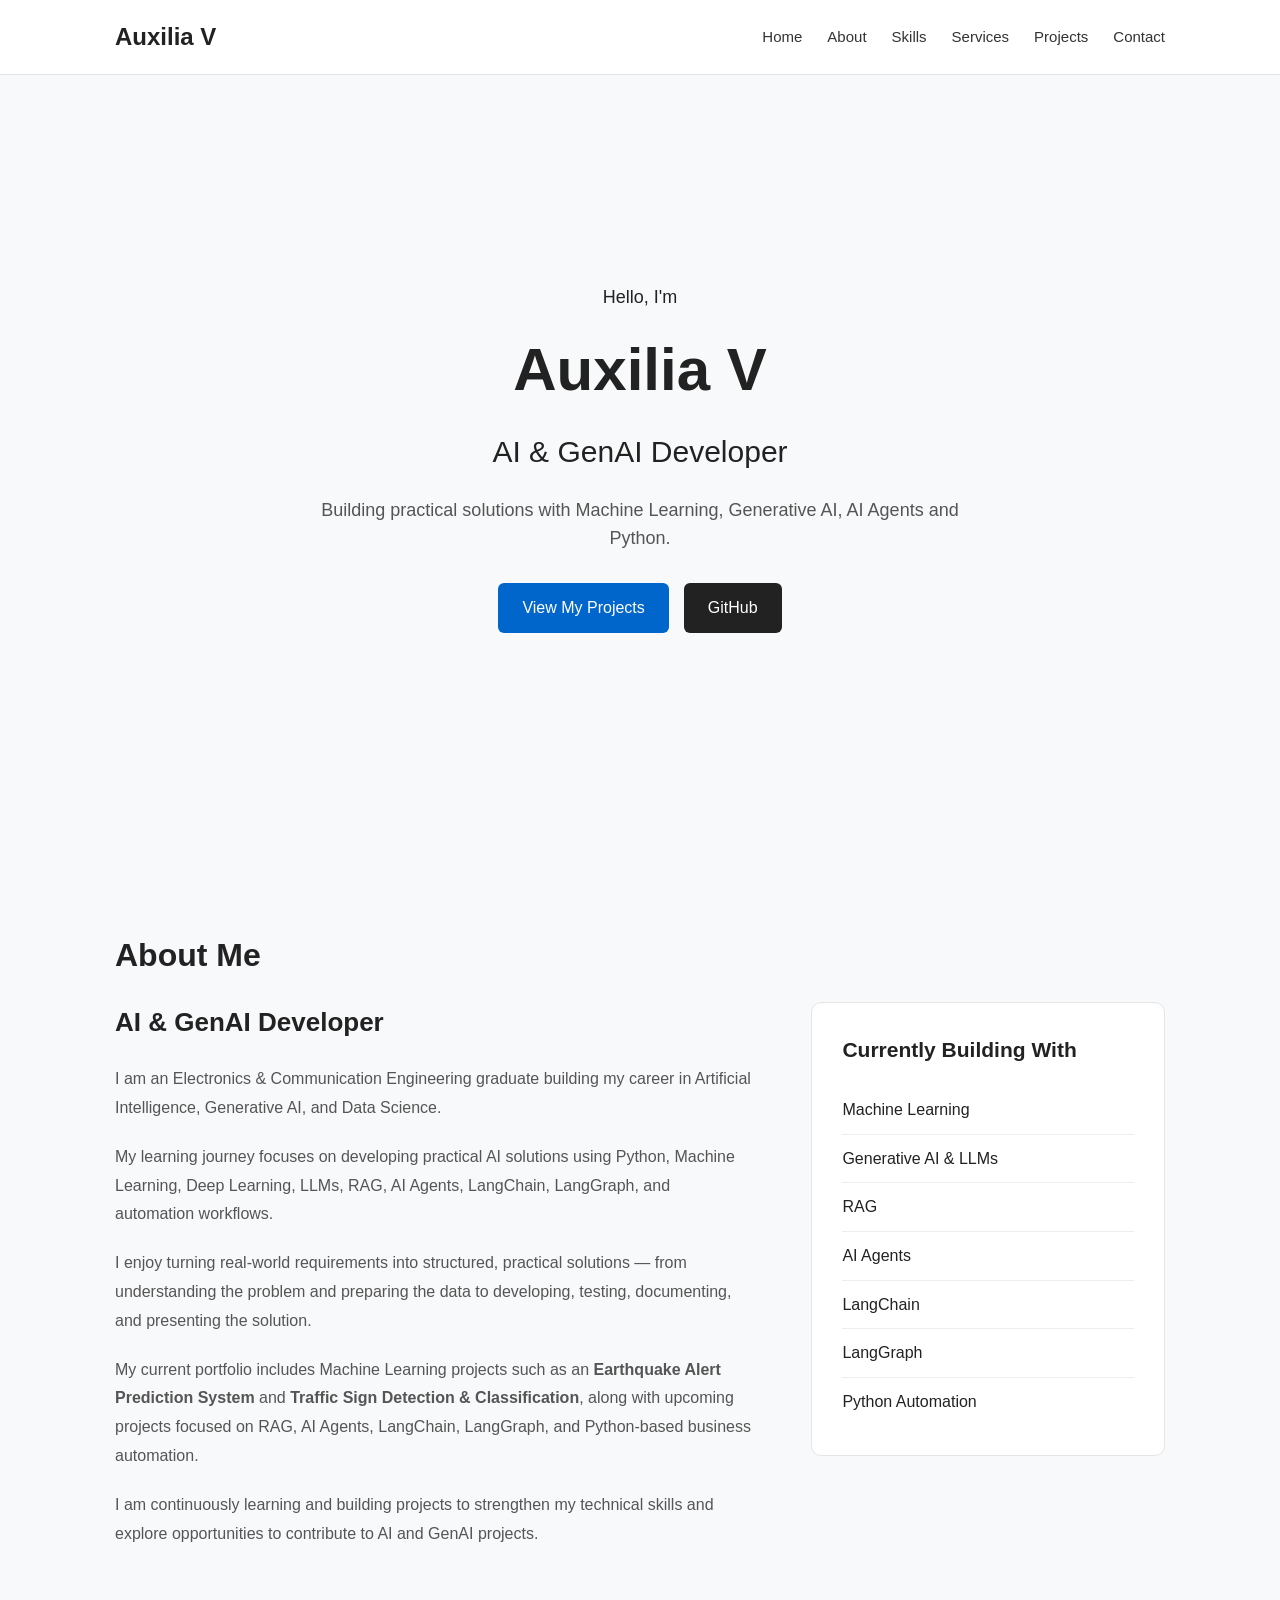
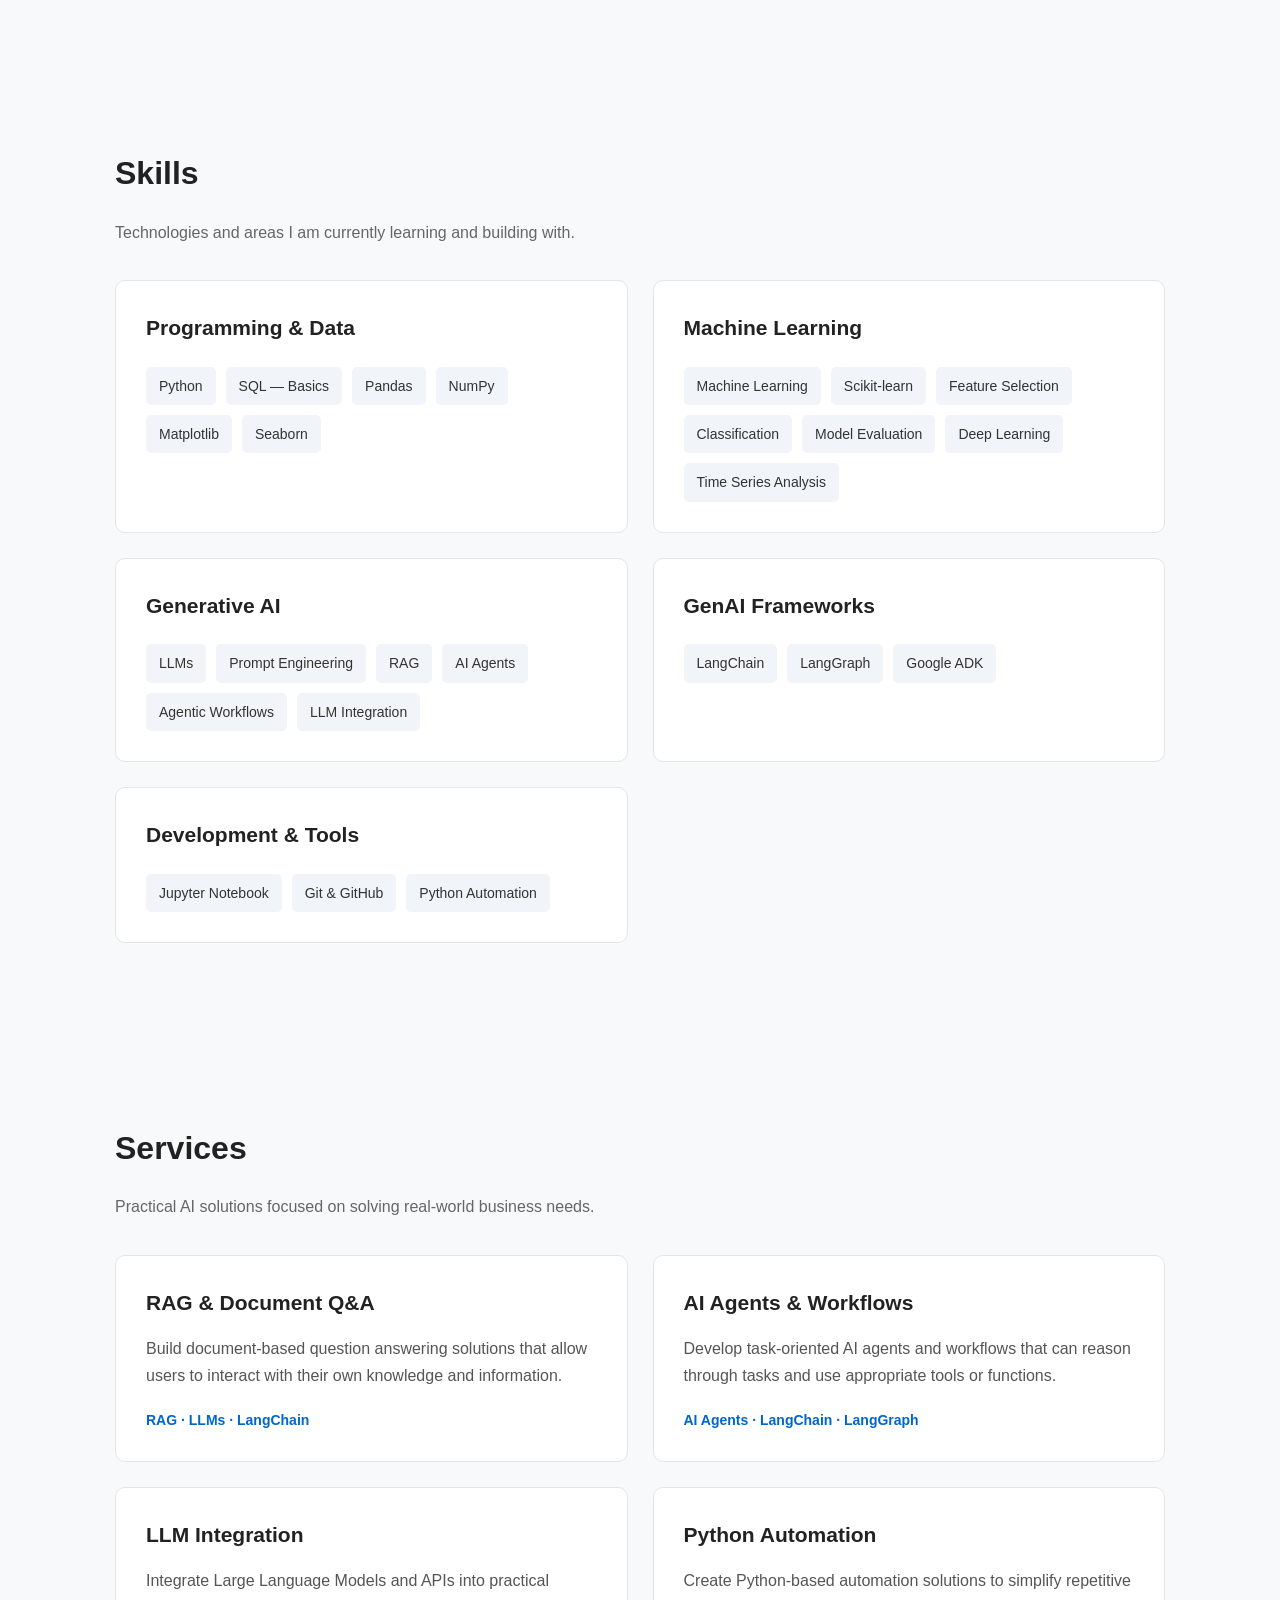
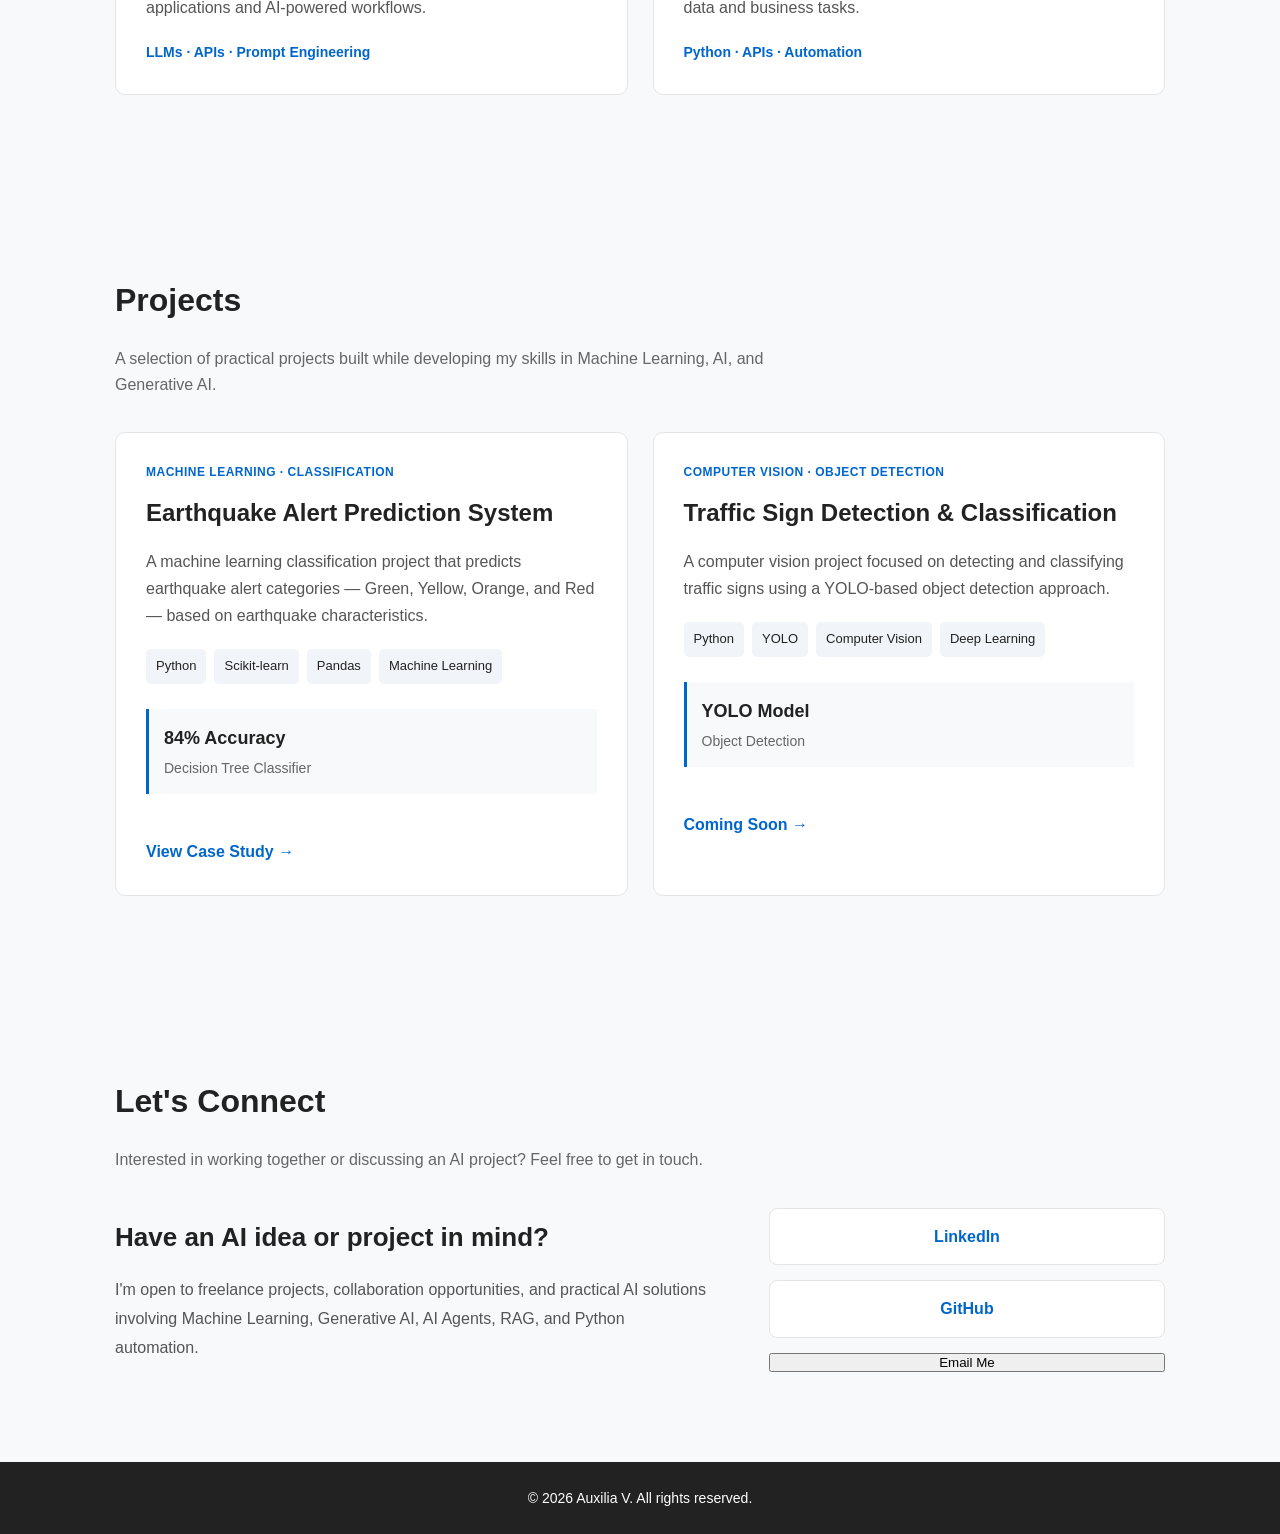
==== index.html @ 01a4c659 "index.html Email pop-up JS" ====
<!DOCTYPE html> 
<html lang="en"> 
  <head> 
    <meta charset="UTF-8"> 
    <meta name="viewport" content="width=device-width, initial-scale=1.0"> 
    
    <title>Auxilia V | AI & GenAI Developer</title> 
    
    <link rel="stylesheet" href="style.css"> 
  </head> 
  
  <body> 
    
    <!-- Navigation --> 
    <header> 
      <nav> 
        <div class="logo">Auxilia V</div> 
        
        <ul> 
          <li><a href="#home">Home</a></li> 
          <li><a href="#about">About</a></li> 
          <li><a href="#skills">Skills</a></li> 
          <li><a href="#services">Services</a></li> 
          <li><a href="#projects">Projects</a></li> 
          <li><a href="#contact">Contact</a></li> 
        </ul> 
      </nav> 
    </header> 
    
    <!-- Home --> 
    <section id="home" class="hero"> 
      
      <div class="hero-content"> 
        
        <p class="intro">Hello, I'm</p> 
        
        <h1>Auxilia V</h1> 
        
        <h2>AI & GenAI Developer</h2> 
        
        <p> 
          Building practical solutions with Machine Learning, Generative AI, AI Agents and Python. 
        </p> 
        
        <div class="hero-buttons"> 
          <a href="#projects" class="btn">View My Projects</a> 
          
          <a href="https://github.com/AuxiliaV" 
            target="_blank" 
            class="btn secondary"> 
            GitHub 
          </a> 
        </div> 
      </div> 
    </section> 
    
    <!-- About --> 
    <section id="about"> 
      
      <h2>About Me</h2> 
      
      <div class="about-content"> 
        
        <div class="about-text"> 
          
          <h3>AI & GenAI Developer</h3> 
          
          <p> 
            I am an Electronics & Communication Engineering graduate building my career in Artificial Intelligence, Generative AI, and Data Science. 
          </p> 
          
          <p> 
            My learning journey focuses on developing practical AI solutions using Python, Machine Learning, Deep Learning, LLMs, RAG, AI Agents, LangChain, LangGraph, and automation workflows. 
          </p> 
          
          <p> 
            I enjoy turning real-world requirements into structured, practical solutions — from understanding the problem and preparing the data to developing, testing, documenting, and presenting the solution. 
          </p> 
          
          <p> 
            My current portfolio includes Machine Learning projects such as an <strong>Earthquake Alert Prediction System</strong> and <strong>Traffic Sign Detection & Classification</strong>, 
            along with upcoming projects focused on RAG, AI Agents, LangChain, LangGraph, and Python-based business automation. 
          </p> 
          
          <p> 
            I am continuously learning and building projects to strengthen my technical skills and explore opportunities to contribute to AI and GenAI projects. 
          </p> 
        
        </div> 
        
        <div class="about-focus"> 
          
          <h3>Currently Building With</h3> 
          
          <ul> 
            <li>Machine Learning</li> 
            <li>Generative AI & LLMs</li> 
            <li>RAG</li> 
            <li>AI Agents</li> 
            <li>LangChain</li> 
            <li>LangGraph</li> 
            <li>Python Automation</li> 
          </ul> 
        
        </div> 
      
      </div>
      
    </section> 
    
    <!-- Skills --> 
    <section id="skills"> 
      
      <h2>Skills</h2> 
      
      <p class="section-intro"> 
        Technologies and areas I am currently learning and building with. 
      </p> 

      <div class="skills-grid"> 
        <!-- Programming & Data --> 
        <div class="skill-card"> 
          <h3>Programming & Data</h3> 
          
          <div class="skill-list"> 
            <span>Python</span> 
            <span>SQL — Basics</span> 
            <span>Pandas</span> 
            <span>NumPy</span> 
            <span>Matplotlib</span> 
            <span>Seaborn</span> 
          </div> 
        </div>

        <!-- Machine Learning --> 
        <div class="skill-card"> 
          <h3>Machine Learning</h3> 
          
          <div class="skill-list"> 
            <span>Machine Learning</span> 
            <span>Scikit-learn</span> 
            <span>Feature Selection</span> 
            <span>Classification</span> 
            <span>Model Evaluation</span> 
            <span>Deep Learning</span> 
            <span>Time Series Analysis</span> 
          </div> 
        </div>

        <!-- Generative AI --> 
        <div class="skill-card"> 
          <h3>Generative AI</h3> 
          
          <div class="skill-list"> 
            <span>LLMs</span> 
            <span>Prompt Engineering</span> 
            <span>RAG</span> <span>AI Agents</span> 
            <span>Agentic Workflows</span> 
            <span>LLM Integration</span> 
          </div> 
        </div>

        <!-- GenAI Frameworks --> 
        <div class="skill-card"> 
          <h3>GenAI Frameworks</h3> 
          
          <div class="skill-list"> 
            <span>LangChain</span> 
            <span>LangGraph</span> 
            <span>Google ADK</span> 
          </div> 
        </div>

        <!-- Development & Tools --> 
        <div class="skill-card"> 
          <h3>Development & Tools</h3> 
          
          <div class="skill-list"> 
            <span>Jupyter Notebook</span> 
            <span>Git & GitHub</span> 
            <span>Python Automation</span> 
          </div> 
        </div> 
      
      </div>
      
    </section> 

    <!-- Services --> 
    <section id="services"> 
      <h2>Services</h2> 
      
      <p class="section-intro"> 
        Practical AI solutions focused on solving real-world business needs. 
      </p> 

      <div class="services-grid"> 
        
        <!-- RAG --> 
        <div class="service-card"> 
          <h3>RAG & Document Q&A</h3> 
          
          <p> 
            Build document-based question answering solutions that allow users to interact with their own knowledge and information. 
          </p>

          <div class="service-tools"> 
            RAG · LLMs · LangChain 
          </div> 
        </div>

        <!-- AI Agents --> 
        <div class="service-card"> 
          <h3>AI Agents & Workflows</h3> 
          
          <p> 
            Develop task-oriented AI agents and workflows that can reason through tasks and use appropriate tools or functions. 
          </p>

          <div class="service-tools"> 
            AI Agents · LangChain · LangGraph 
          </div> 
        </div>

        <!-- LLM Integration --> 
        <div class="service-card"> 
          <h3>LLM Integration</h3> 
          <p> 
            Integrate Large Language Models and APIs into practical applications and AI-powered workflows. 
          </p>

          <div class="service-tools"> 
            LLMs · APIs · Prompt Engineering 
          </div> 
        </div>

        <!-- Python Automation --> 
        <div class="service-card"> 
          <h3>Python Automation</h3> 
          <p> 
            Create Python-based automation solutions to simplify repetitive data and business tasks. 
          </p>

          <div class="service-tools"> 
            Python · APIs · Automation 
          </div> 
        </div>
      
      </div>
      
    </section> 
    
    <!-- Projects --> 
   <section id="projects">

    <h2>Projects</h2>

    <p class="section-intro">
        A selection of practical projects built while developing my
        skills in Machine Learning, AI, and Generative AI.
    </p>

    <div class="projects-grid">

        <!-- Earthquake Project -->
        <div class="project-card">

            <div class="project-content">

                <p class="project-type">
                    MACHINE LEARNING · CLASSIFICATION
                </p>

                <h3>Earthquake Alert Prediction System</h3>

                <p>
                    A machine learning classification project that predicts
                    earthquake alert categories — Green, Yellow, Orange,
                    and Red — based on earthquake characteristics.
                </p>

                <div class="project-tech">
                    <span>Python</span>
                    <span>Scikit-learn</span>
                    <span>Pandas</span>
                    <span>Machine Learning</span>
                </div>

                <div class="project-result">
                    <strong>84% Accuracy</strong>
                    <span>Decision Tree Classifier</span>
                </div>

                <a
                    href="earthquake-alert.html"
                    class="project-link">
                    View Case Study →
                </a>

            </div>

        </div>


        <!-- Traffic Sign Project -->
        <div class="project-card">

            <div class="project-content">

                <p class="project-type">
                    COMPUTER VISION · OBJECT DETECTION
                </p>

                <h3>Traffic Sign Detection & Classification</h3>

                <p>
                    A computer vision project focused on detecting and
                    classifying traffic signs using a YOLO-based object
                    detection approach.
                </p>

                <div class="project-tech">
                    <span>Python</span>
                    <span>YOLO</span>
                    <span>Computer Vision</span>
                    <span>Deep Learning</span>
                </div>

                <div class="project-result">
                    <strong>YOLO Model</strong>
                    <span>Object Detection</span>
                </div>

                <a
                    href="#"
                    class="project-link">
                    Coming Soon →
                </a>

            </div>

        </div>

    </div>

</section> 
    
    <!-- Contact --> 
    <section id="contact"> 
      <h2>Let's Connect</h2> 
      
      <p class="section-intro"> 
        Interested in working together or discussing an AI project? Feel free to get in touch. 
      </p>

      <div class="contact-content"> 
        
        <div class="contact-text">
          
          <h3>Have an AI idea or project in mind?</h3> 
          
          <p> 
            I'm open to freelance projects, collaboration opportunities, and practical AI solutions involving Machine Learning, Generative AI, AI Agents, RAG, and Python automation. 
          </p>
        
        </div> 
        
        <div class="contact-links"> 
          
          <a href="https://linkedin.com/in/auxilia-v-au2008au" target="_blank"> 
            LinkedIn 
          </a> 
          
          <a href="https://github.com/AuxiliaV" target="_blank"> 
            GitHub 
          </a> 
          
          <button type="button" class="contact-button" onclick="copyEmail()">
            Email Me
          </button> 

          <div id="email-popup" class="email-popup">
            <button class="popup-close" onclick="closeEmailPopup()">×</button>
            
            <strong>Email copied!</strong>
            <p>Email address has been copied to the clipboard.</p>
            <span id="copied-email"></span>
          </div>
        
        </div> 
      
      </div>
      
    </section> 
    
    <!-- Footer --> 
    <footer> 
      <p>© 2026 Auxilia V. All rights reserved.</p> 
    </footer> 

    <script>
    function copyEmail() {
        const email = "auxilia.2094@gmail.com";

        navigator.clipboard.writeText(email).then(() => {
            document.getElementById("copied-email").textContent = email;
            document.getElementById("email-popup").style.display = "block";

            setTimeout(() => {
                closeEmailPopup();
            }, 180000);
        }).catch(() => {
            alert("Please copy my email manually: " + email);
        });
    }

    function closeEmailPopup() {
        document.getElementById("email-popup").style.display = "none";
    }
</script>
    
  </body> 
</html>
---- style.css ----
/* =========================
General
========================= */
* {
  margin: 0;
  padding: 0;
  box-sizing: border-box;
}

html { 
  scroll-behavior: smooth; 
}

body { 
  font-family: Arial, Helvetica, sans-serif; 
  line-height: 1.6; 
  background: #f8f9fa; 
  color: #222; 
}

/* ========================= 
Navigation 
========================= */

header { 
  position: sticky; 
  top: 0; 
  z-index: 1000; 
  background: #ffffff; 
  border-bottom: 1px solid #e5e5e5; 
}

nav { 
  max-width: 1100px; 
  margin: auto; 
  padding: 18px 25px; 
  
  display: flex; 
  justify-content: space-between; 
  align-items: center; 
}

.logo { 
  font-size: 24px; 
  font-weight: bold; 
}

nav ul { 
  list-style: none; 
  
  display: flex; 
  gap: 25px; 
}

nav ul li a { 
  text-decoration: none; 
  color: #333; 
  font-size: 15px;
}

nav ul li a:hover { 
  color: #0066cc; 
}

/* ========================= 
Hero Section 
========================= */

.hero { 
  min-height: 85vh; 
  
  display: flex; 
  justify-content: center; 
  align-items: center; 
  
  text-align: center; 
  
  padding: 60px 20px; 
}

.hero-content { 
  max-width: 750px; 
}

.intro { 
  font-size: 18px; 
  margin-bottom: 10px; 
}

.hero h1 { 
  font-size: 60px; 
  margin-bottom: 10px; 
}

.hero h2 { 
  font-size: 30px; 
  font-weight: 500; 
  margin-bottom: 20px; 
}

.hero-content > p:not(.intro) { 
  font-size: 18px; 
  color: #555; 
  max-width: 650px; 
  margin: 0 auto 30px; 
}

/* ========================= 
Buttons 
========================= */

.hero-buttons { 
  display: flex; 
  justify-content: center; 
  gap: 15px; 
  flex-wrap: wrap; 
}

.btn { 
  display: inline-block; 
  
  padding: 12px 24px; 
  
  background: #0066cc; 
  color: white; 
  
  text-decoration: none; 
  
  border-radius: 6px; 
  
  transition: 0.3s;
}

.btn:hover { 
  opacity: 0.85;
} 

.btn.secondary { 
  background: #222; 
}

/* ========================= 
Sections
========================= */

section:not(.hero) { 
  max-width: 1100px; 
  margin: auto; 
  
  padding: 90px 25px; 
  
  min-height: 300px; 
} 

section:not(.hero) h2 { 
  font-size: 32px; 
  margin-bottom: 20px; 
}

/* ========================= 
Footer 
========================= */

footer { 
  text-align: center; 
  
  padding: 25px; 
  
  background: #222; 
  color: white; 
  
  font-size: 14px; 
}

/* 
========================= 
About Section 
========================= */ 
.about-content { 
  display: grid; 
  grid-template-columns: minmax(0, 1.8fr) minmax(260px, 1fr); 
  gap: 60px; align-items: start;
} 

.about-text { 
  max-width: 720px; 
} 

.about-text h3 {
  font-size: 26px; 
  margin-bottom: 22px; 
} 

.about-text p { 
  margin-bottom: 20px; 
  color: #555; 
  line-height: 1.8; 
} 

.about-focus { 
  background: #ffffff; 
  padding: 30px; 
  border-radius: 10px; 
  border: 1px solid #e5e5e5; 
} 

.about-focus h3 { 
  font-size: 21px; 
  margin-bottom: 20px; 
} 

.about-focus ul { 
  list-style: none; 
} 

.about-focus li { 
  padding: 11px 0; 
  border-bottom: 1px solid #eeeeee; 
} 

.about-focus li:last-child { 
  border-bottom: none; 
}

/* ========================= 
Skills Section 
========================= */

.section-intro { 
  color: #666; 
  margin-bottom: 35px; 
  max-width: 650px; 
}

.skills-grid { 
  display: grid; 
  grid-template-columns: repeat(2, 1fr); 
  gap: 25px; 
}

.skill-card { 
  background: #ffffff; 
  padding: 30px; 
  border: 1px solid #e5e5e5; 
  border-radius: 10px; 
}

.skill-card h3 { 
  font-size: 21px; 
  margin-bottom: 22px; 
} 

.skill-list { 
  display: flex; 
  flex-wrap: wrap; 
  gap: 10px; 
}

.skill-list span { 
  display: inline-block; 
  padding: 8px 13px; 
  background: #f1f4f8; 
  border-radius: 5px; 
  font-size: 14px; 
  color: #333; 
}

/* ========================= 
Services Section 
========================= */

.services-grid {
  display: grid; 
  grid-template-columns: repeat(2, 1fr); 
  gap: 25px; 
}

.service-card { 
  background: #ffffff; 
  padding: 30px; 
  border: 1px solid #e5e5e5; 
  border-radius: 10px; 
}

.service-card h3 { 
  font-size: 21px; 
  margin-bottom: 15px; 
}

.service-card p { 
  color: #555; 
  line-height: 1.7; 
  margin-bottom: 20px; 
}

.service-tools { 
  font-size: 14px; 
  color: #0066cc; 
  font-weight: 600; 
}

/* ========================= 
Projects
========================= */

.projects-grid {
    display: grid;
    grid-template-columns: repeat(2, 1fr);
    gap: 25px;
}

.project-card {
    background: #fff;
    border: 1px solid #e5e5e5;
    border-radius: 10px;
    overflow: hidden;
  transition: transform 0.3s ease, box-shadow 0.3s ease;
  cursor: default;
}

.project-card:hover {
    transform: translateY(-6px);
    box-shadow: 0 10px 25px rgba(0, 0, 0, 0.08);
   outline: 1px solid #0066cc;
}

.project-content {
    padding: 30px;
}

.project-type {
    font-size: 12px;
    font-weight: 700;
    color: #0066cc;
    letter-spacing: 0.5px;
    margin-bottom: 12px;
}

.project-card h3 {
    font-size: 24px;
    margin-bottom: 15px;
}

.project-card p:not(.project-type) {
    color: #555;
    line-height: 1.7;
    margin-bottom: 20px;
}

.project-tech {
    display: flex;
    flex-wrap: wrap;
    gap: 8px;
    margin-bottom: 25px;
}

.project-tech span {
    background: #f1f4f8;
    padding: 7px 10px;
    border-radius: 5px;
    font-size: 13px;
}

.project-result {
    display: flex;
    flex-direction: column;
    gap: 4px;
    padding: 15px;
    background: #f8f9fa;
    border-left: 3px solid #0066cc;
    margin-bottom: 25px;
}

.project-result strong {
    font-size: 18px;
}

.project-result span {
    color: #666;
    font-size: 14px;
}

.project-link {
    color: #0066cc;
    font-weight: 600;
    text-decoration: none;
  display: inline-block;
  margin-top: 20px;
  transition: transform 0.2s ease;
}

.project-link:hover {
    transform: translateX(4px);
}

/* ========================= 
Contact
========================= */

.contact-content {
    display: grid;
    grid-template-columns: 1.5fr 1fr;
    gap: 60px;
    align-items: center;
}

.contact-text {
    max-width: 650px;
}

.contact-text h3 {
    font-size: 26px;
    margin-bottom: 18px;
}

.contact-text p {
    color: #555;
    line-height: 1.8;
}

.contact-links {
    display: flex;
    flex-direction: column;
    gap: 15px;
}

.contact-links a {
    display: block;
    padding: 15px 20px;
    background: #fff;
    border: 1px solid #e5e5e5;
    border-radius: 8px;
    color: #0066cc;
    font-weight: 600;
    text-decoration: none;
    text-align: center;
}

.contact-links a:hover {
    background: #f1f4f8;
}

/* ========================= 
Mobile 
========================= */

@media (max-width: 768px) { 
  nav { 
    flex-direction: column; 
    gap: 15px; 
  } 
  
  nav ul { 
    gap: 12px; 
    flex-wrap: wrap; 
    justify-content: center; 
  }

.hero h1 { 
  font-size: 42px;
} 
  .hero h2 { 
    font-size: 24px; 
  }

.hero-content > p:not(.intro) { 
  font-size: 16px;
} 
  
  section:not(.hero) { 
    padding: 60px 20px; 
  } 

  .about-content {
        grid-template-columns: 1fr;
        gap: 30px;
    }

  .skills-grid {
        grid-template-columns: 1fr;
    }

   .services-grid {
        grid-template-columns: 1fr;
    }

  .projects-grid {
    grid-template-columns: 1fr;
  }

  .contact-content {
    grid-template-columns: 1fr;
    gap: 30px;
  }
}

/* Email Popup */

.email-popup {
    display: none;
    position: relative;
    margin-top: 15px;
    padding: 20px;
    max-width: 350px;
    background: #ffffff;
    border: 1px solid #e5e5e5;
    border-radius: 10px;
    box-shadow: 0 8px 20px rgba(0, 0, 0, 0.08);
    text-align: left;
}

.email-popup strong {
    display: block;
    color: #0066cc;
    margin-bottom: 8px;
}

.email-popup p {
    margin: 0;
    font-size: 14px;
    color: #555;
    line-height: 1.6;
}

.popup-close {
    position: absolute;
    top: 8px;
    right: 10px;
    border: none;
    background: transparent;
    font-size: 20px;
    color: #555;
    cursor: pointer;
}

.popup-close:hover {
    color: #0066cc;
}
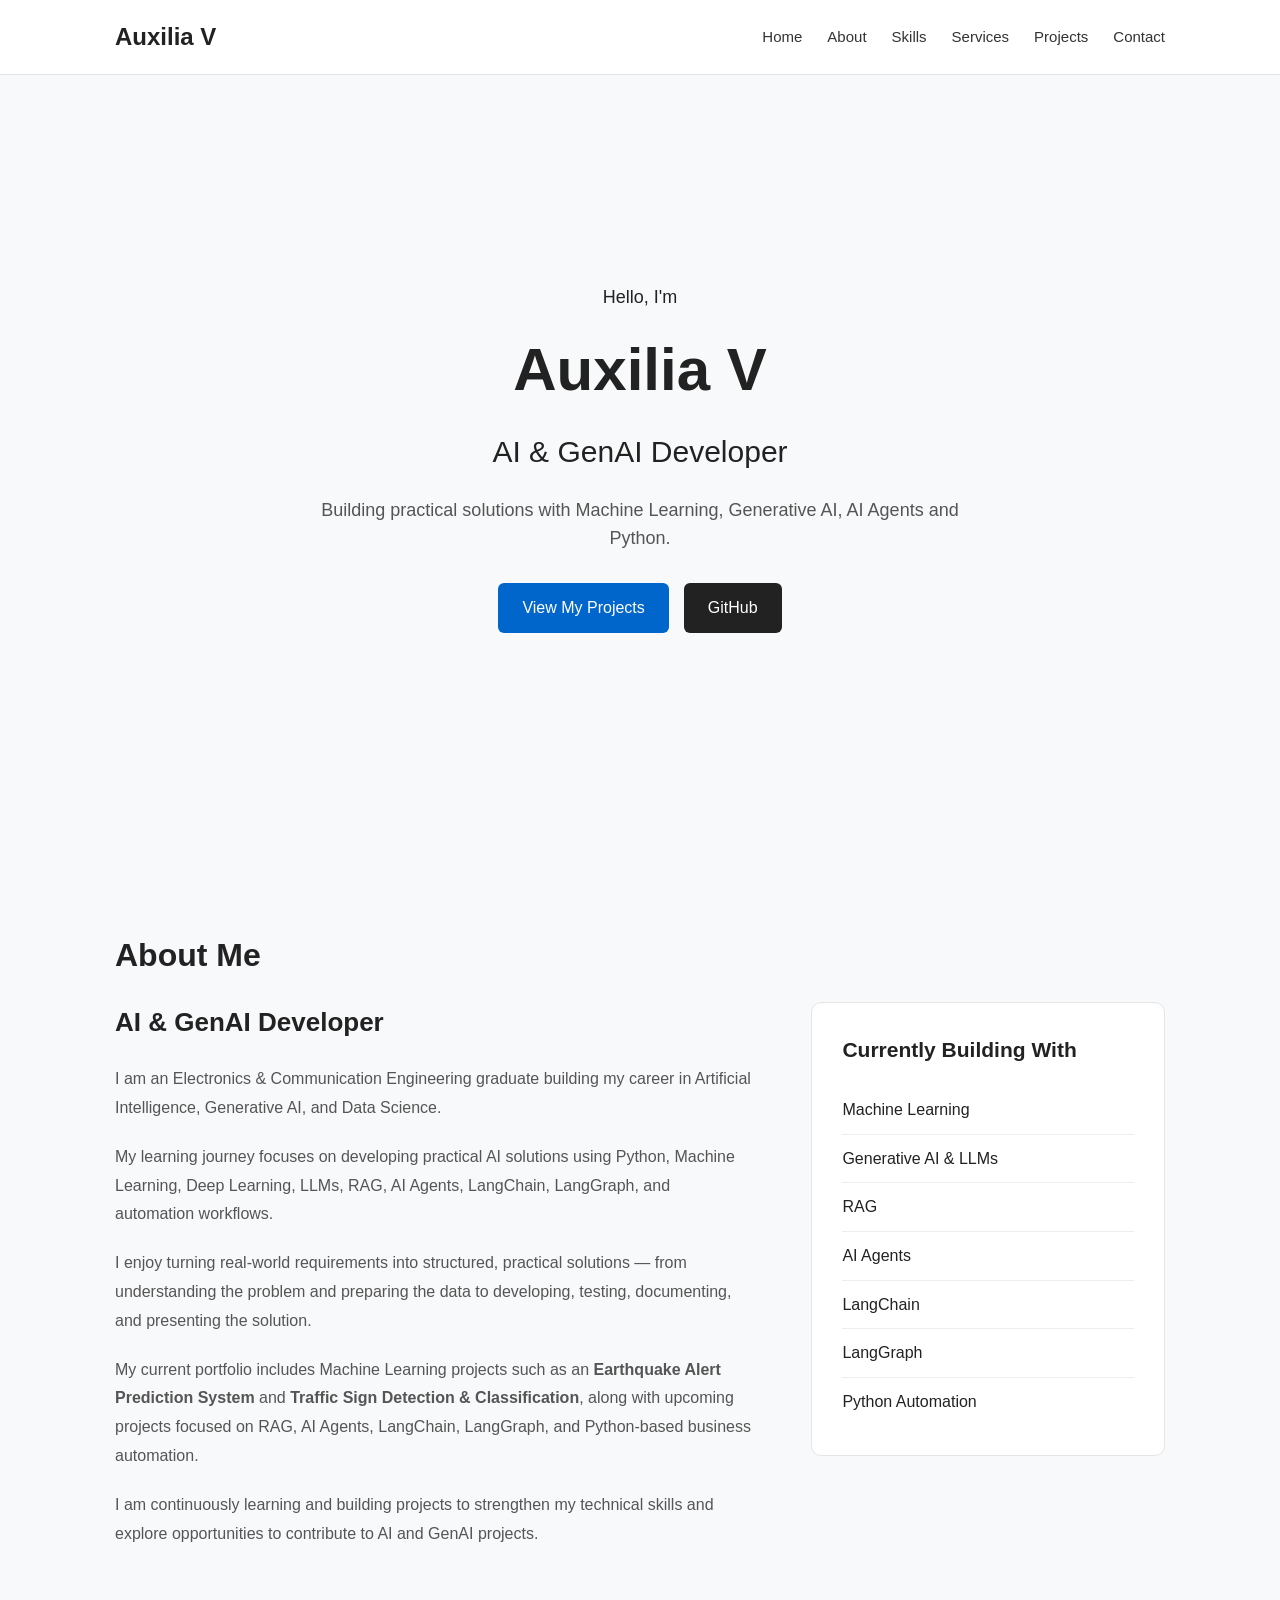
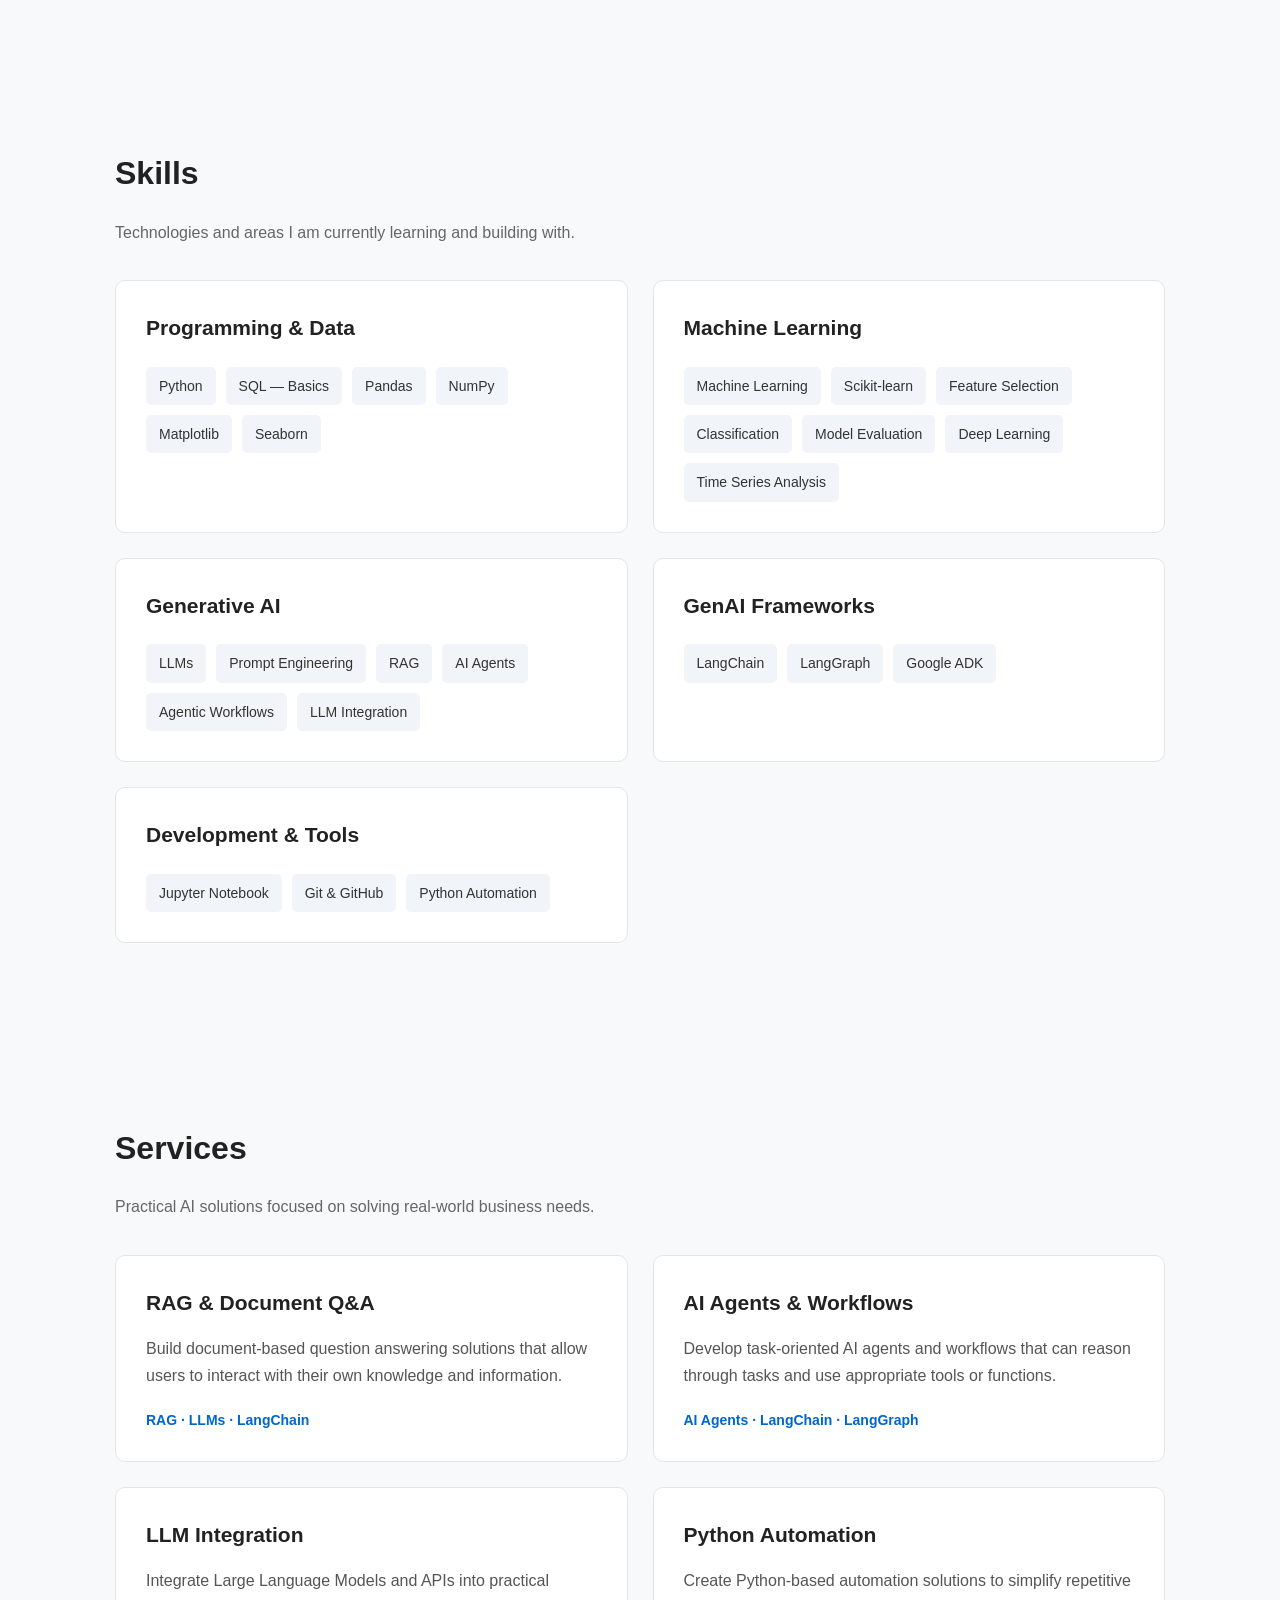
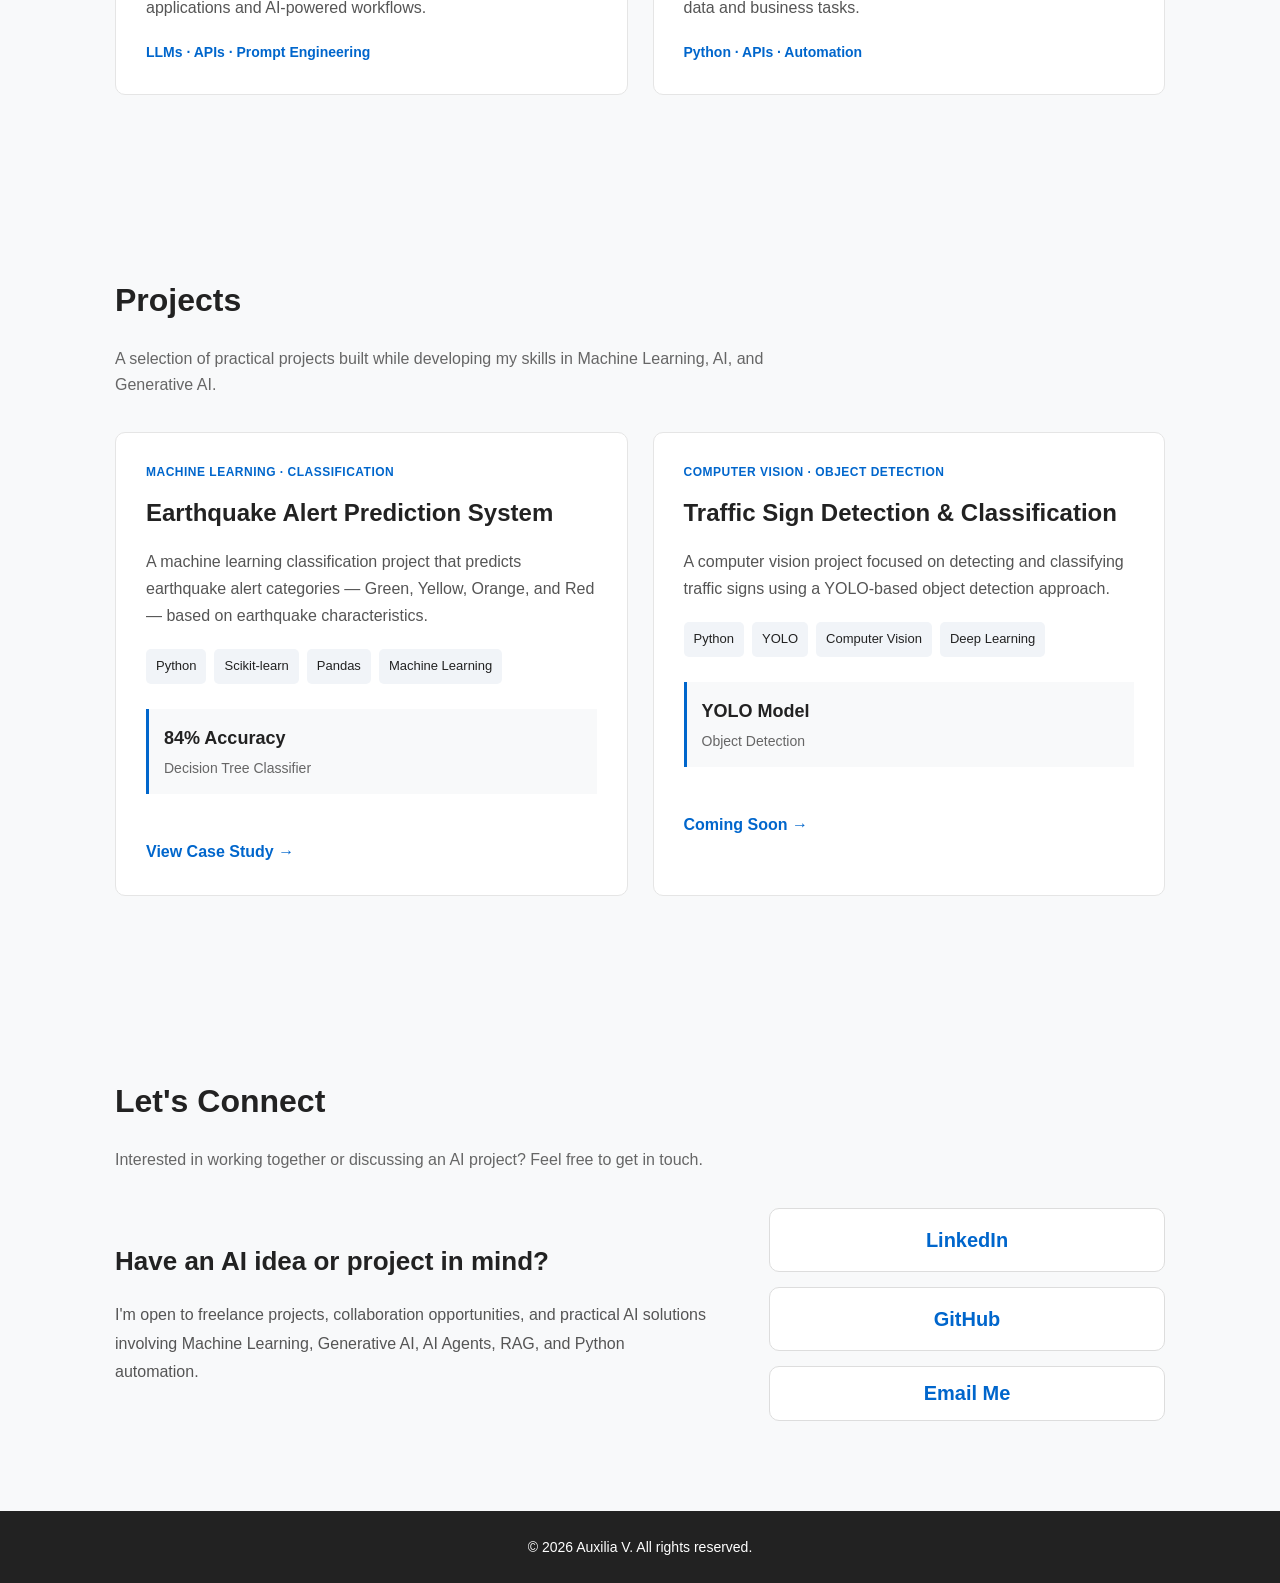
==== commit 63d30361: "index.html Email Pop-Up Update" ====
--- a/index.html
+++ b/index.html
@@ -374,17 +374,17 @@
           <a href="https://github.com/AuxiliaV" target="_blank"> 
             GitHub 
           </a> 
-          
-          <button type="button" class="contact-button" onclick="copyEmail()">
-            Email Me
-          </button> 
-
-          <div id="email-popup" class="email-popup">
-            <button class="popup-close" onclick="closeEmailPopup()">×</button>
-            
-            <strong>Email copied!</strong>
-            <p>Email address has been copied to the clipboard.</p>
-            <span id="copied-email"></span>
+
+          <div class="email-action">
+            <button type="button" class="contact-button" onclick="copyEmail()">
+              Email Me
+            </button>  
+            <div id="email-popup" class="email-popup">
+              <button class="popup-close" onclick="closeEmailPopup()">×</button>
+              <strong>Email copied!</strong>
+              <p>Email address has been copied to the clipboard.</p>
+              <span id="copied-email"></span>
+            </div>
           </div>
         
         </div> 
--- a/style.css
+++ b/style.css
@@ -424,7 +424,7 @@
     gap: 15px;
 }
 
-.contact-links a {
+/*.contact-links a {
     display: block;
     padding: 15px 20px;
     background: #fff;
@@ -434,6 +434,23 @@
     font-weight: 600;
     text-decoration: none;
     text-align: center;
+}*/
+
+.contact-links a,
+.contact-button {
+    display: block;
+    width: 100%;
+    box-sizing: border-box;
+    padding: 15px;
+    background: #ffffff;
+    border: 1px solid #dddddd;
+    border-radius: 10px;
+    color: #0066cc;
+    font-size: 20px;
+    font-weight: 600;
+    text-align: center;
+    text-decoration: none;
+    cursor: pointer;
 }
 
 .contact-links a:hover {
@@ -496,9 +513,14 @@
 
 /* Email Popup */
 
+.email-action {
+    position: relative;
+    width: 100%;
+}
+
 .email-popup {
     display: none;
-    position: relative;
+    position: absolute;
     margin-top: 15px;
     padding: 20px;
     max-width: 350px;
@@ -507,6 +529,10 @@
     border-radius: 10px;
     box-shadow: 0 8px 20px rgba(0, 0, 0, 0.08);
     text-align: left;
+  top: calc(100% + 15px);
+    left: 0;
+    z-index: 10;
+    margin-top: 0;
 }
 
 .email-popup strong {
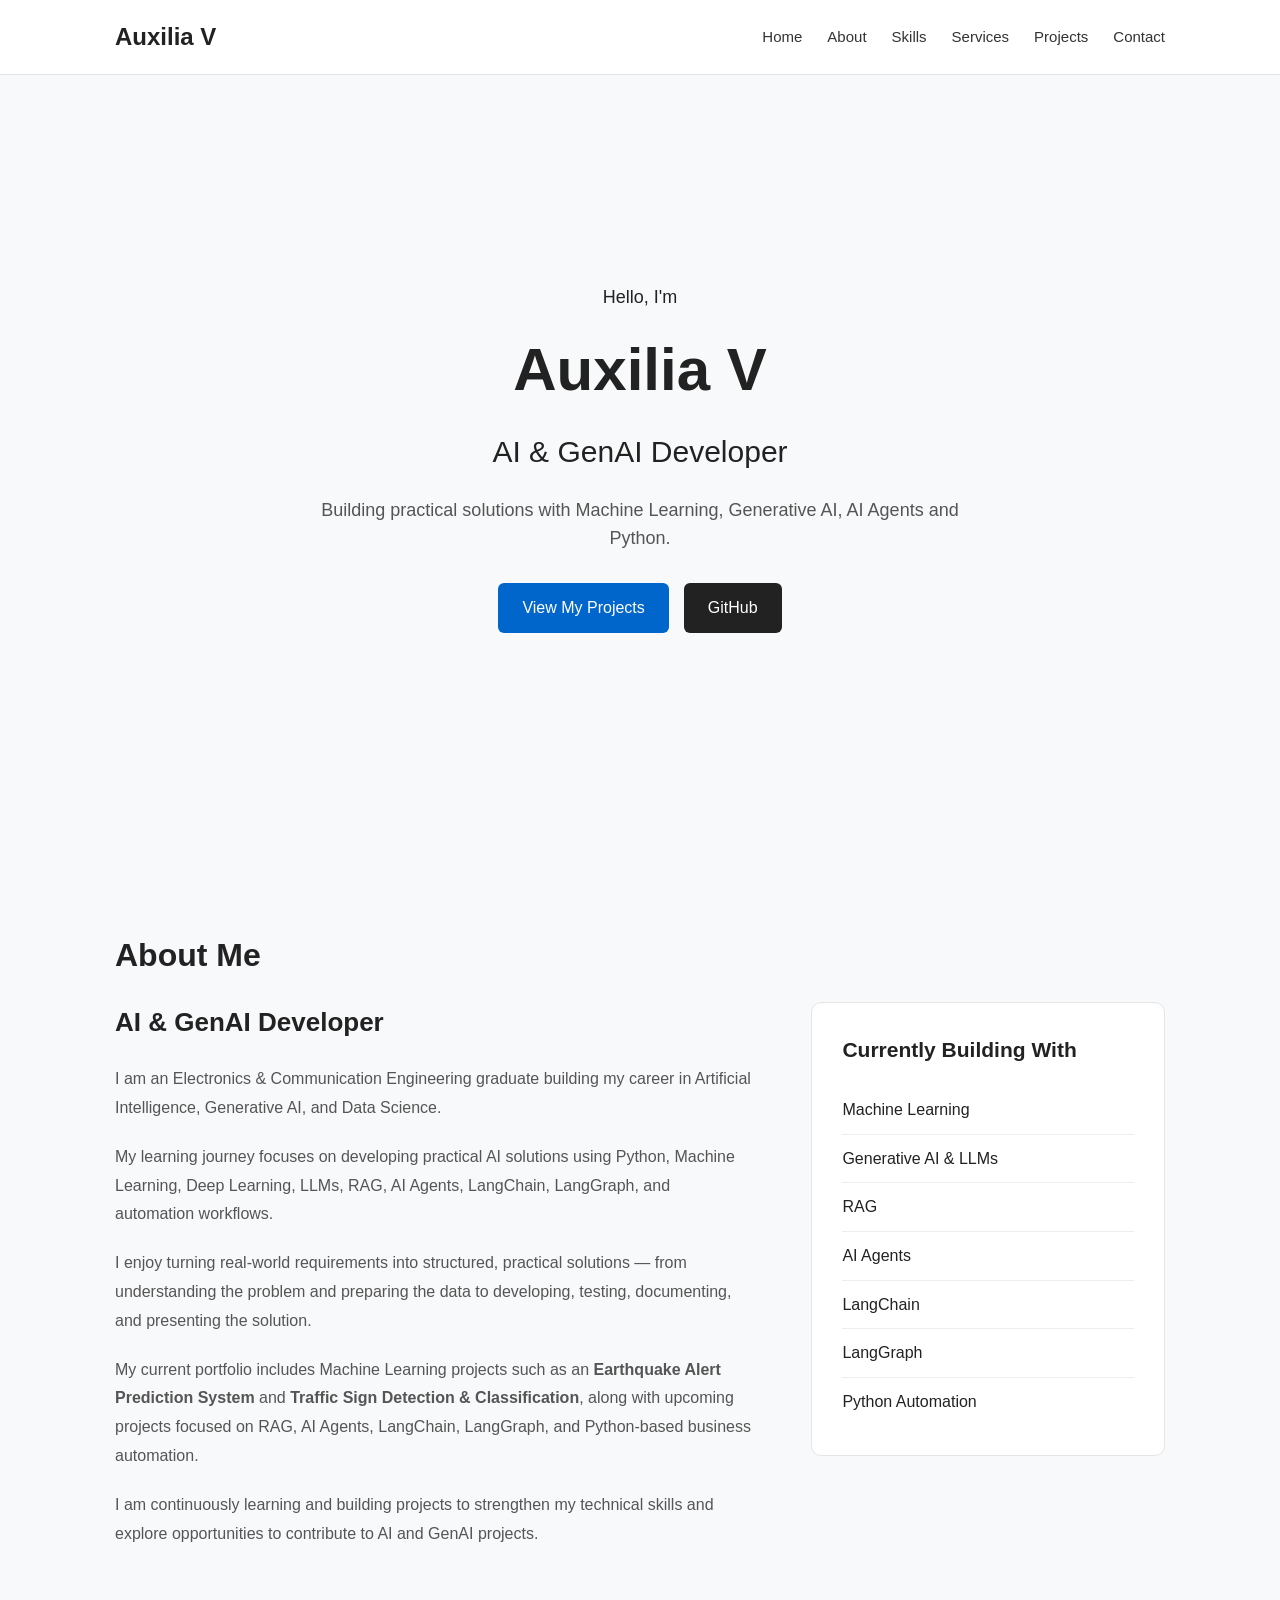
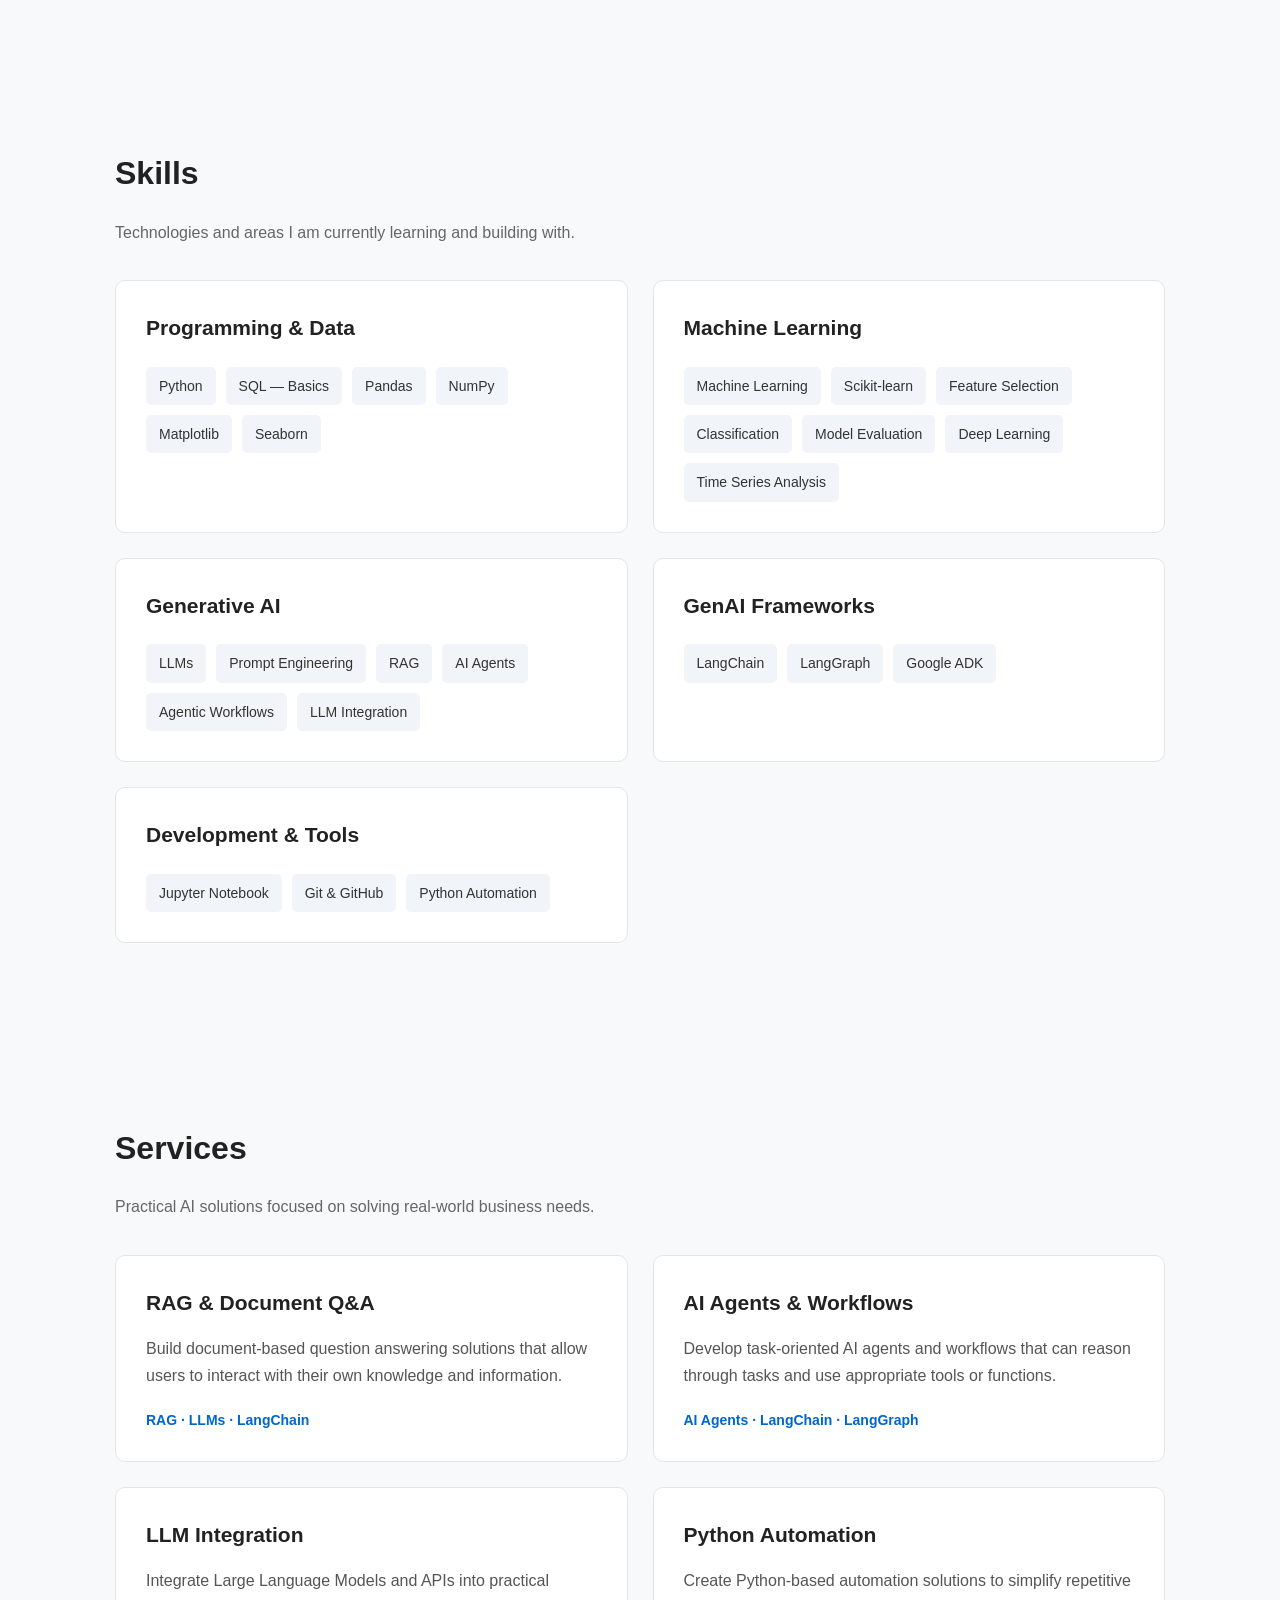
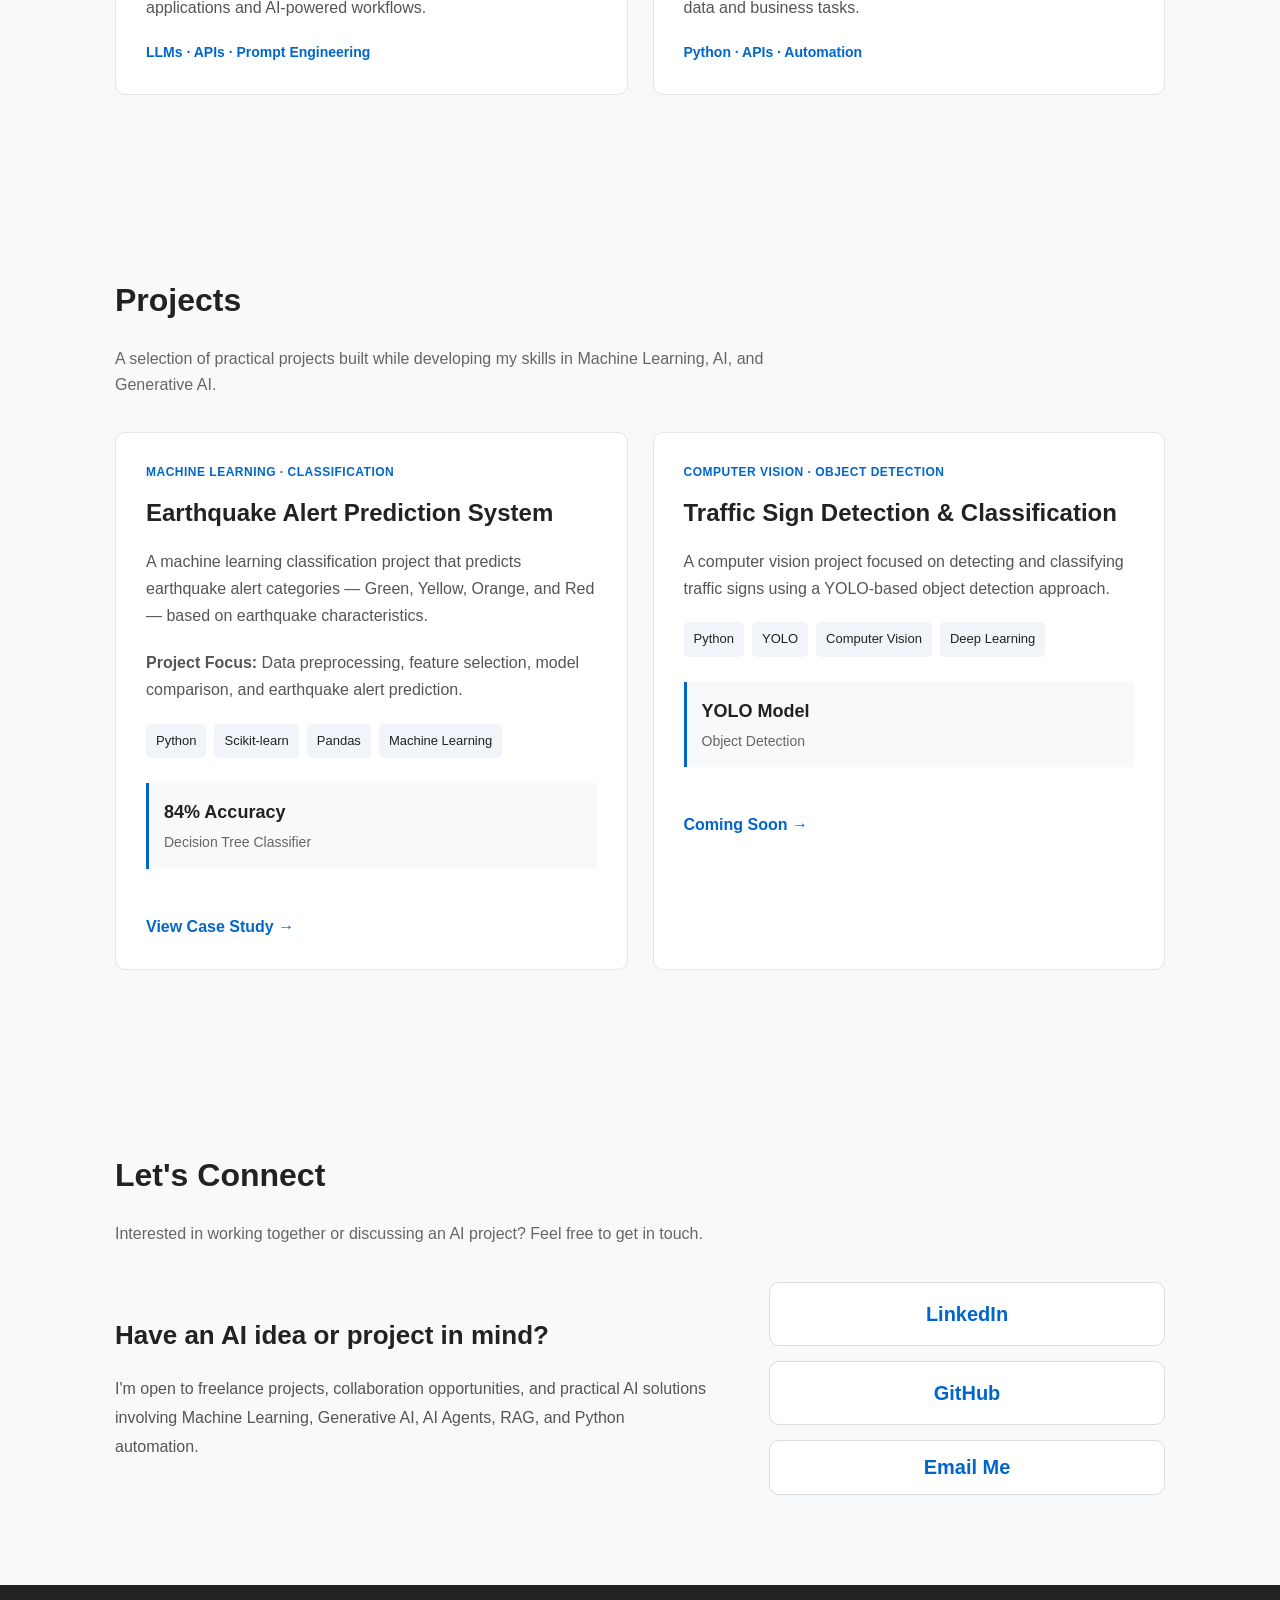
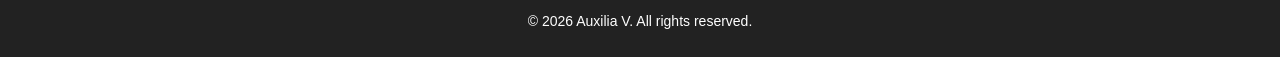
==== commit 4b92af05: "index.html Project Card Description Update" ====
--- a/index.html
+++ b/index.html
@@ -278,6 +278,12 @@
                     earthquake alert categories — Green, Yellow, Orange,
                     and Red — based on earthquake characteristics.
                 </p>
+              
+              <p class="project-focus">
+                <strong>Project Focus:</strong>
+                Data preprocessing, feature selection, model comparison,
+                and earthquake alert prediction.
+              </p>
 
                 <div class="project-tech">
                     <span>Python</span>
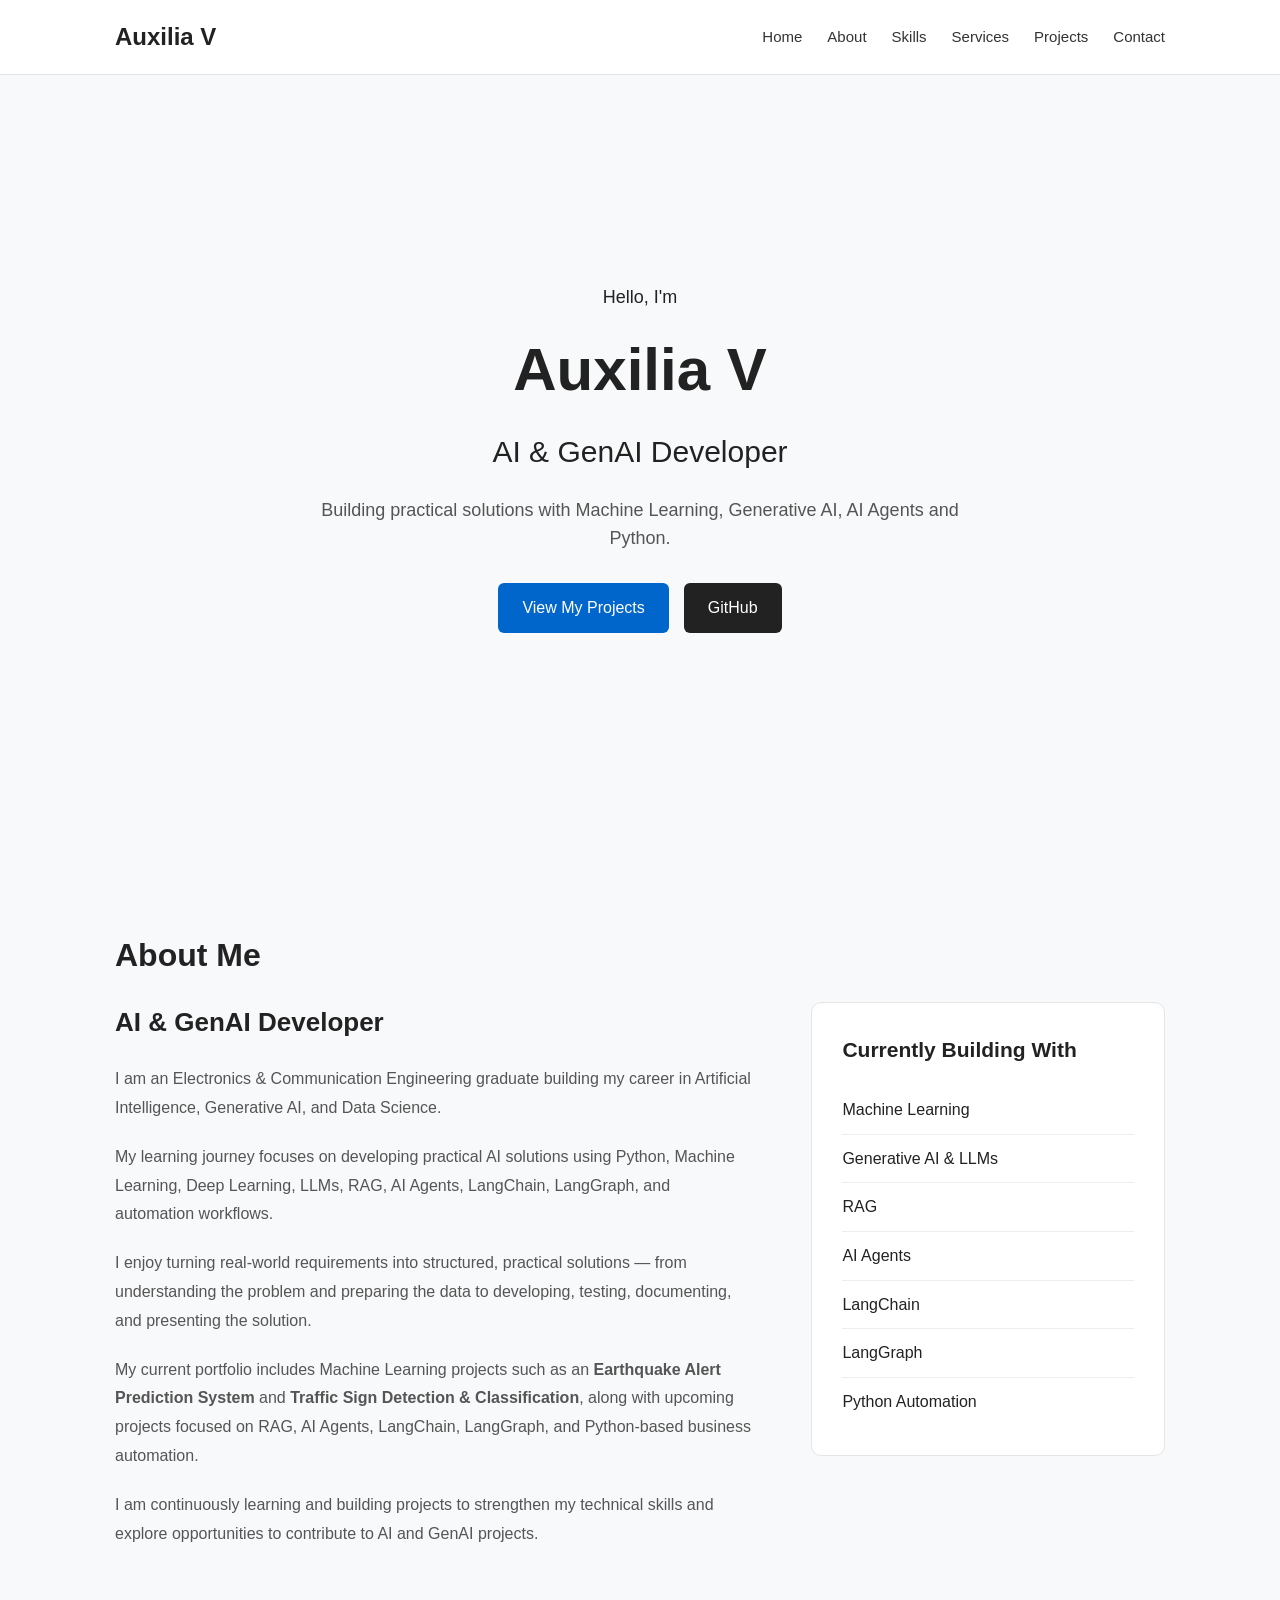
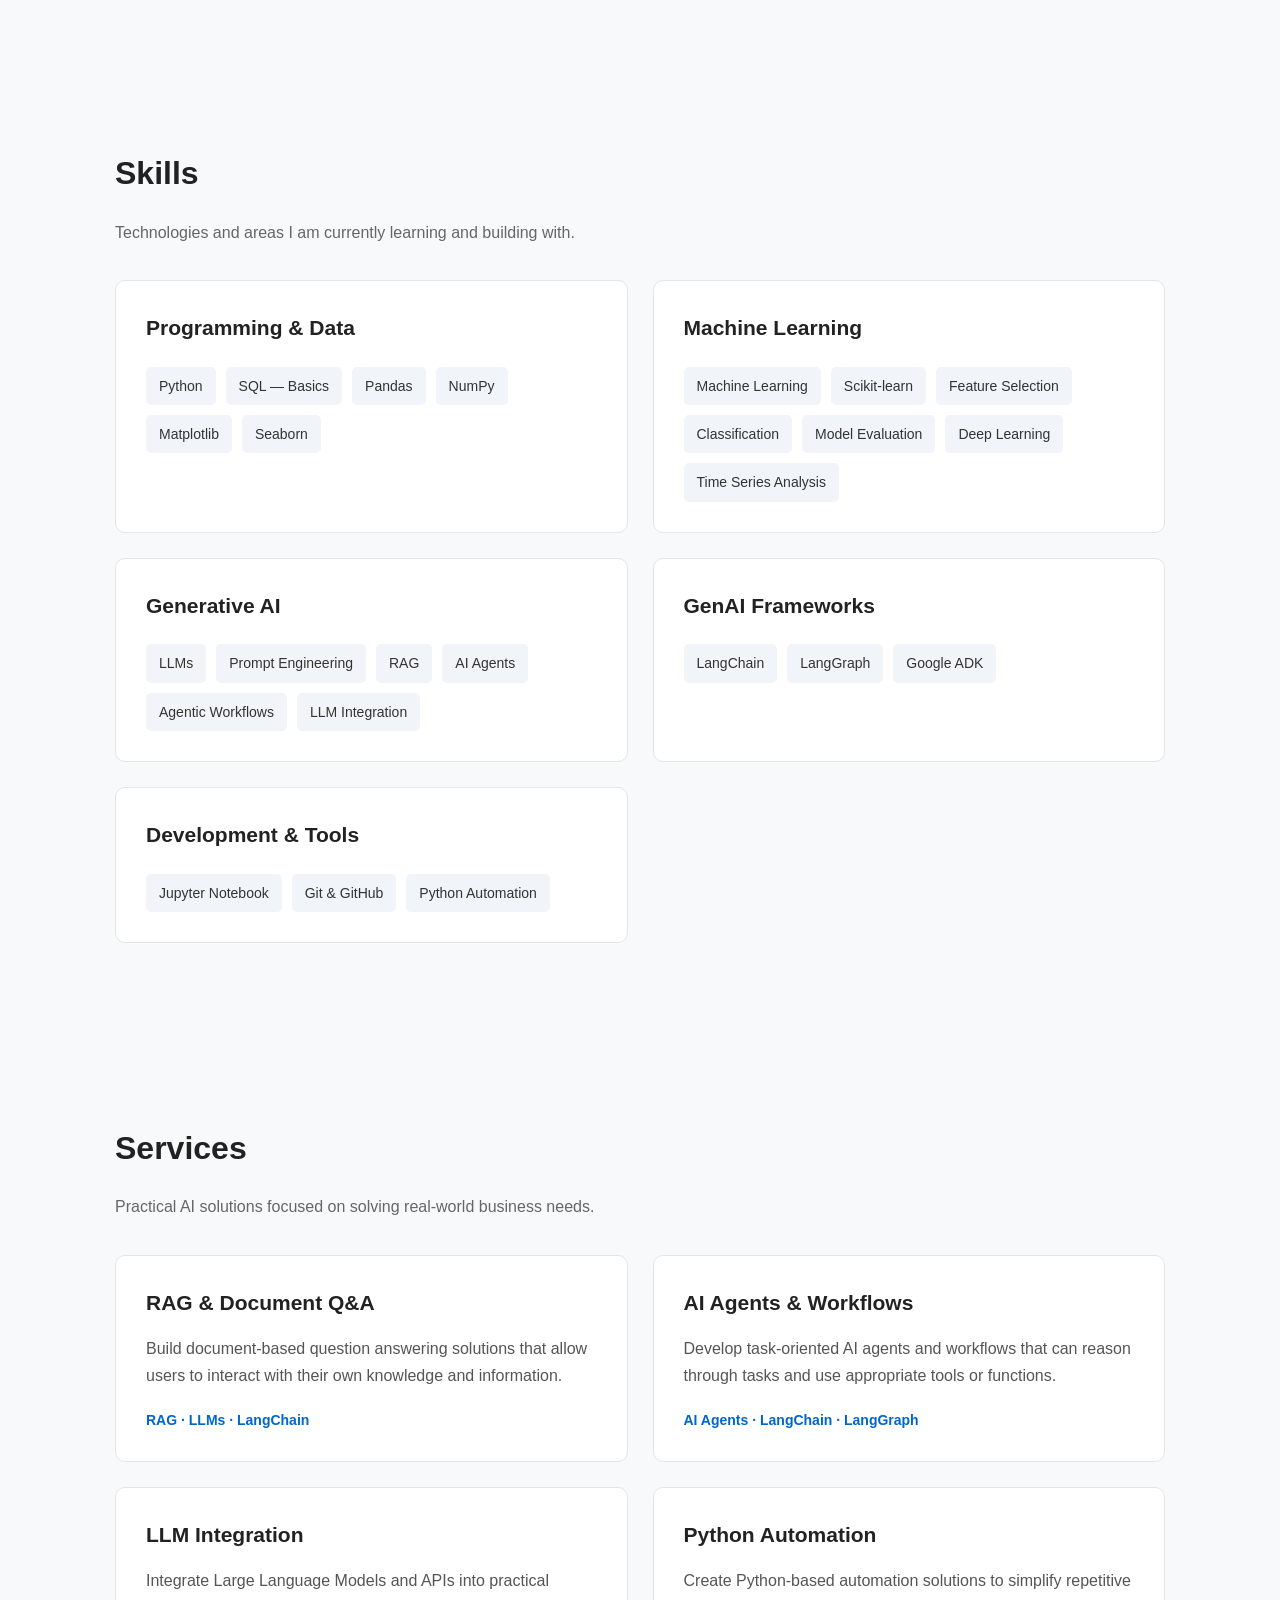
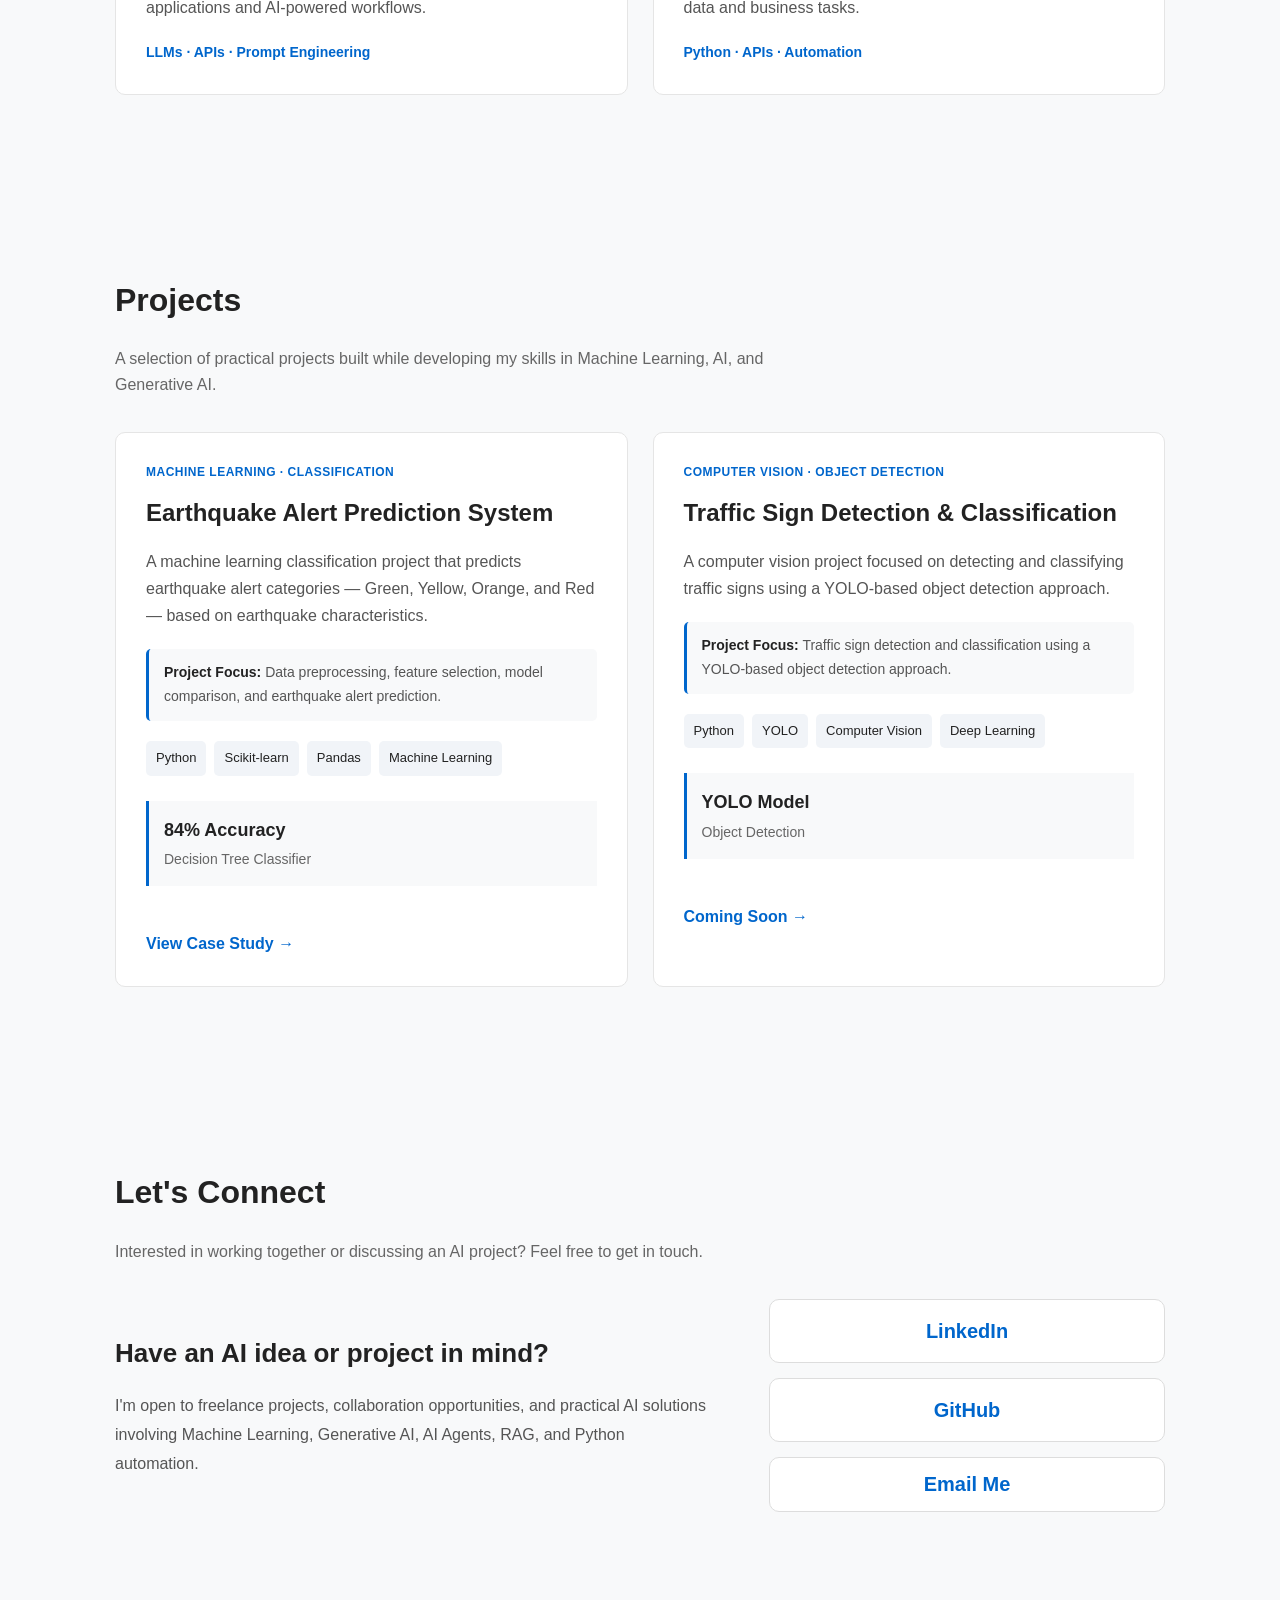
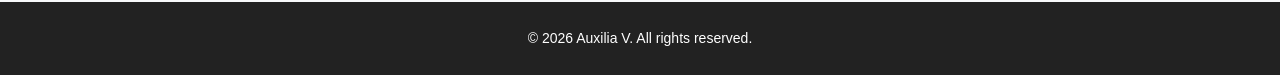
==== commit 1f1512ba: "index.html Traffic Sign Project Card Update" ====
--- a/index.html
+++ b/index.html
@@ -325,6 +325,12 @@
                     detection approach.
                 </p>
 
+              <p class="project-focus">
+                <strong>Project Focus:</strong>
+                Traffic sign detection and classification using
+                a YOLO-based object detection approach.
+              </p>
+
                 <div class="project-tech">
                     <span>Python</span>
                     <span>YOLO</span>
--- a/style.css
+++ b/style.css
@@ -562,3 +562,20 @@
 .popup-close:hover {
     color: #0066cc;
 }
+
+/* Project Focus */
+
+.project-focus {
+    margin-top: 15px;
+    padding: 12px 15px;
+    background: #f8f9fa;
+    border-left: 3px solid #0066cc;
+    border-radius: 5px;
+    font-size: 14px;
+    line-height: 1.6;
+    color: #555;
+}
+
+.project-focus strong {
+    color: #222;
+}
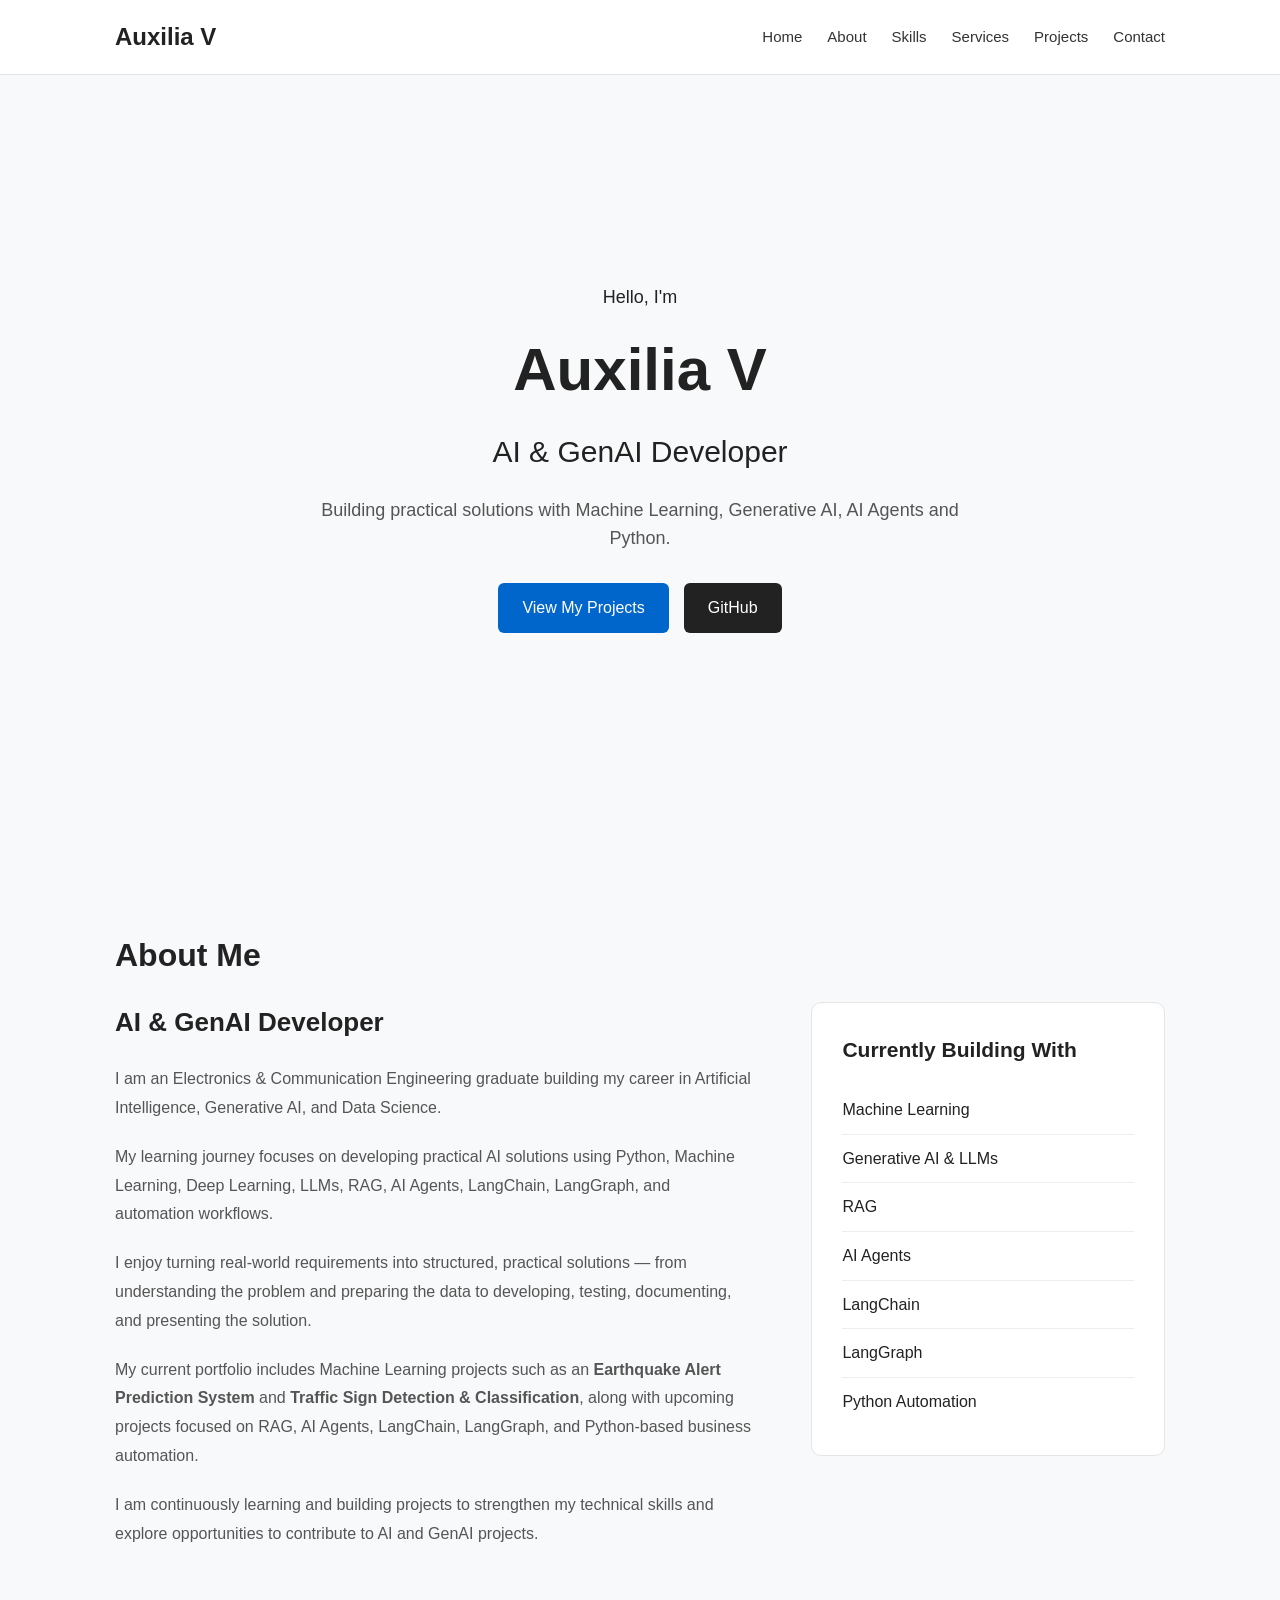
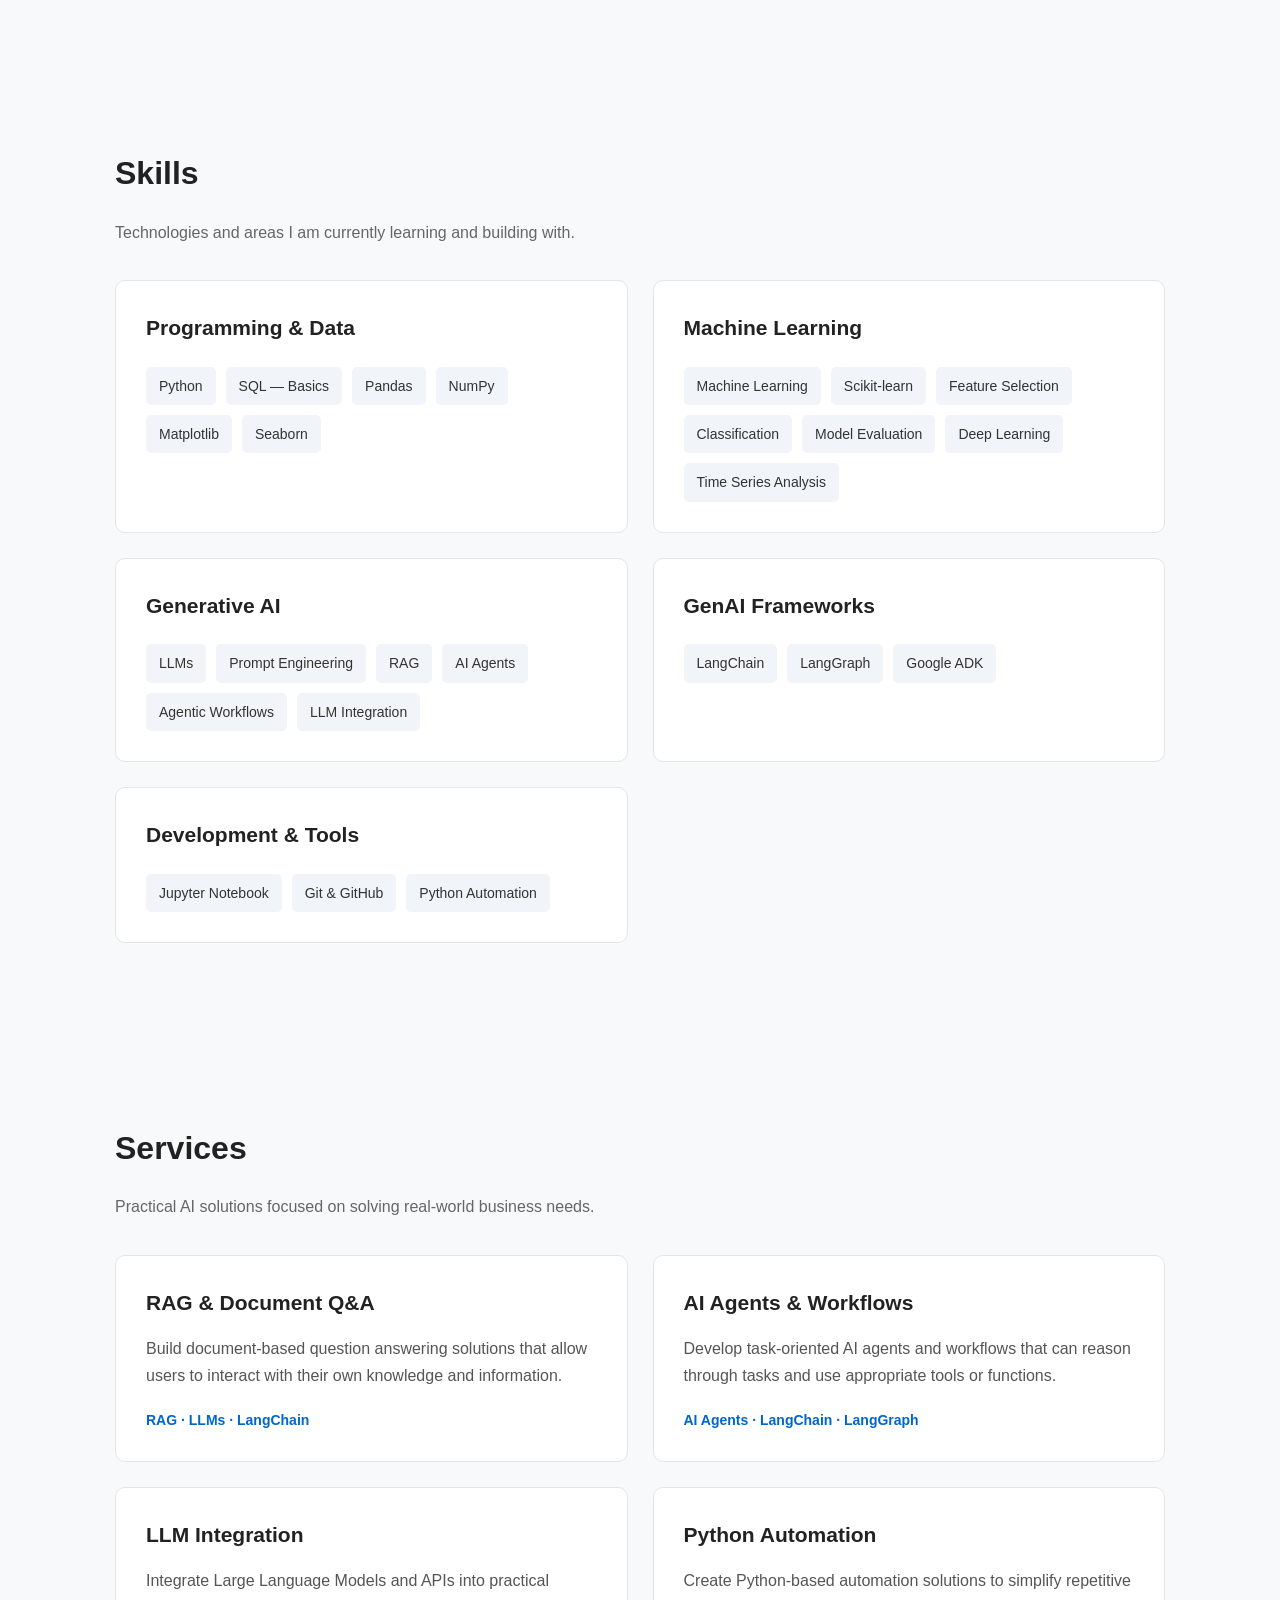
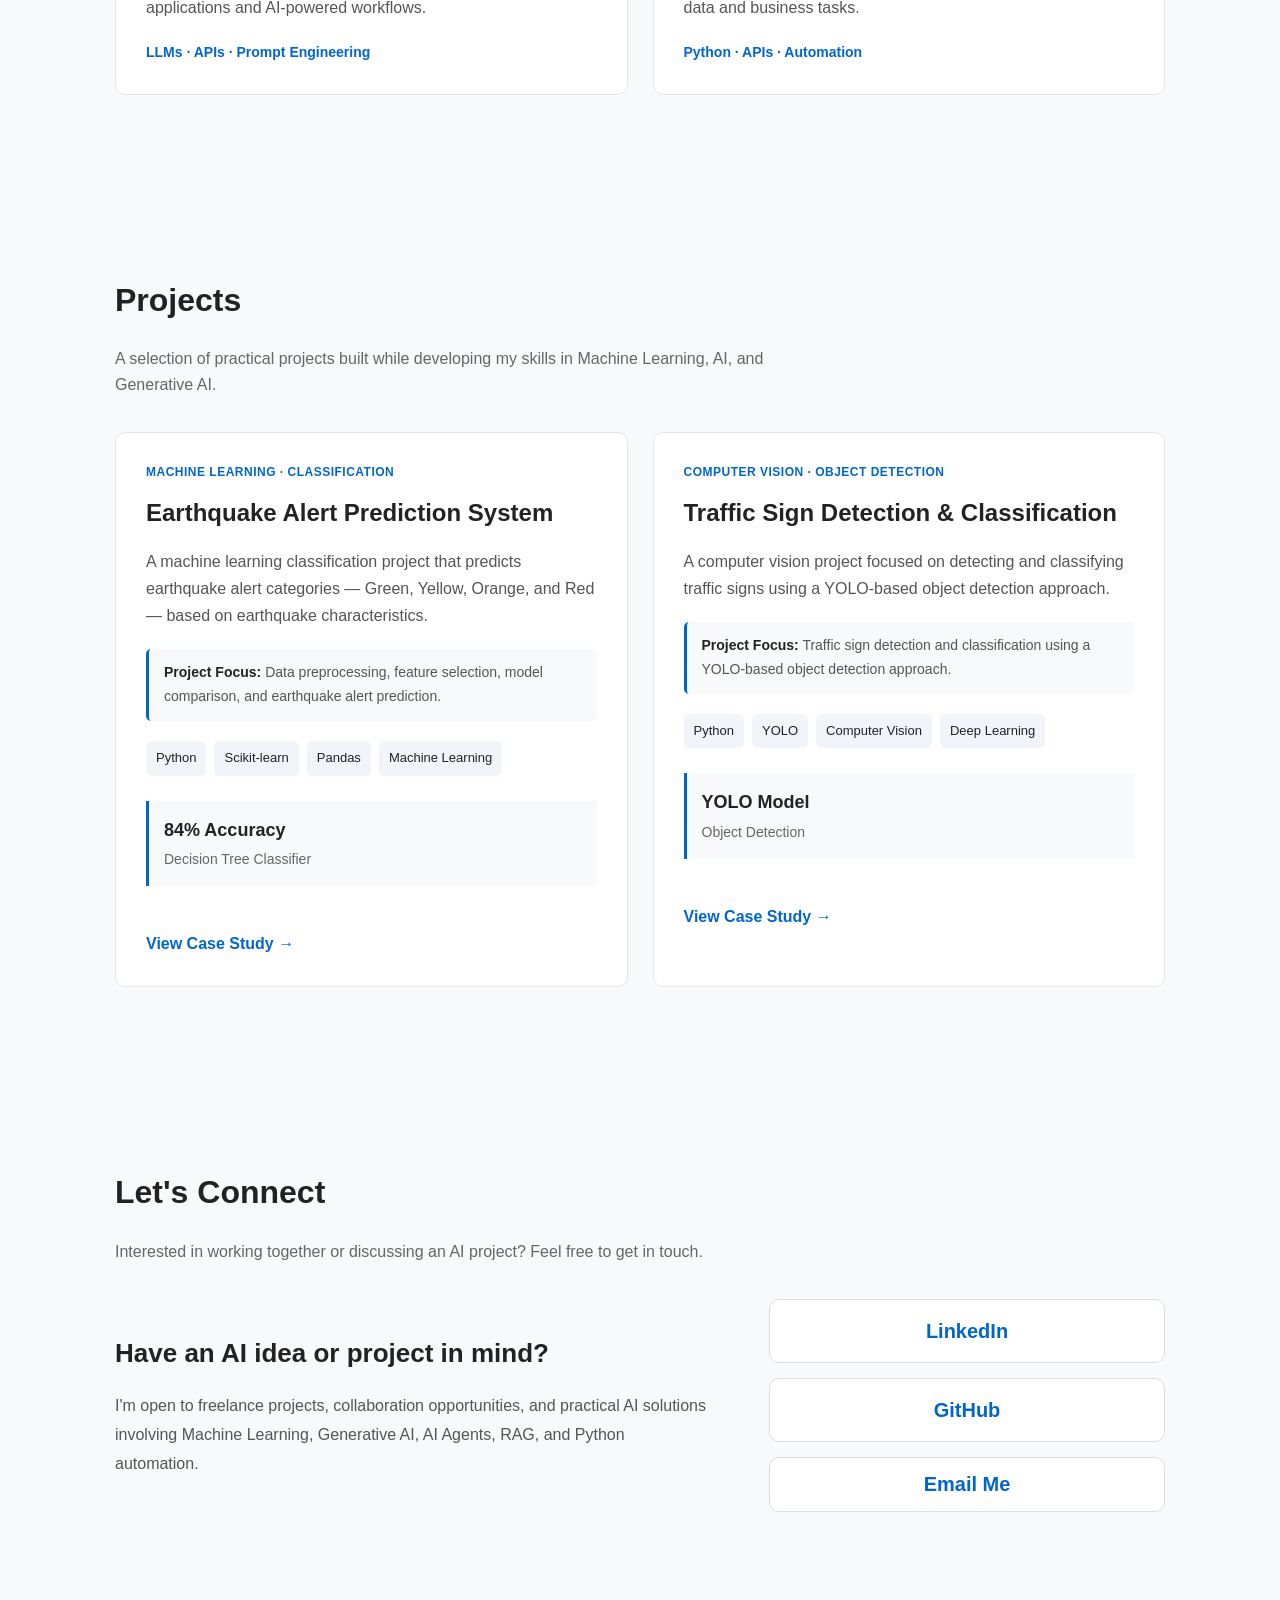
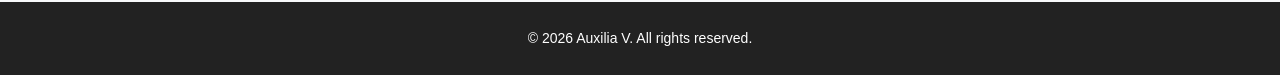
==== commit 54aba6c3: "traffic sign link index.html" ====
--- a/index.html
+++ b/index.html
@@ -344,9 +344,9 @@
                 </div>
 
                 <a
-                    href="#"
+                    href="traffic-sign-test.html"
                     class="project-link">
-                    Coming Soon →
+                    View Case Study →
                 </a>
 
             </div>
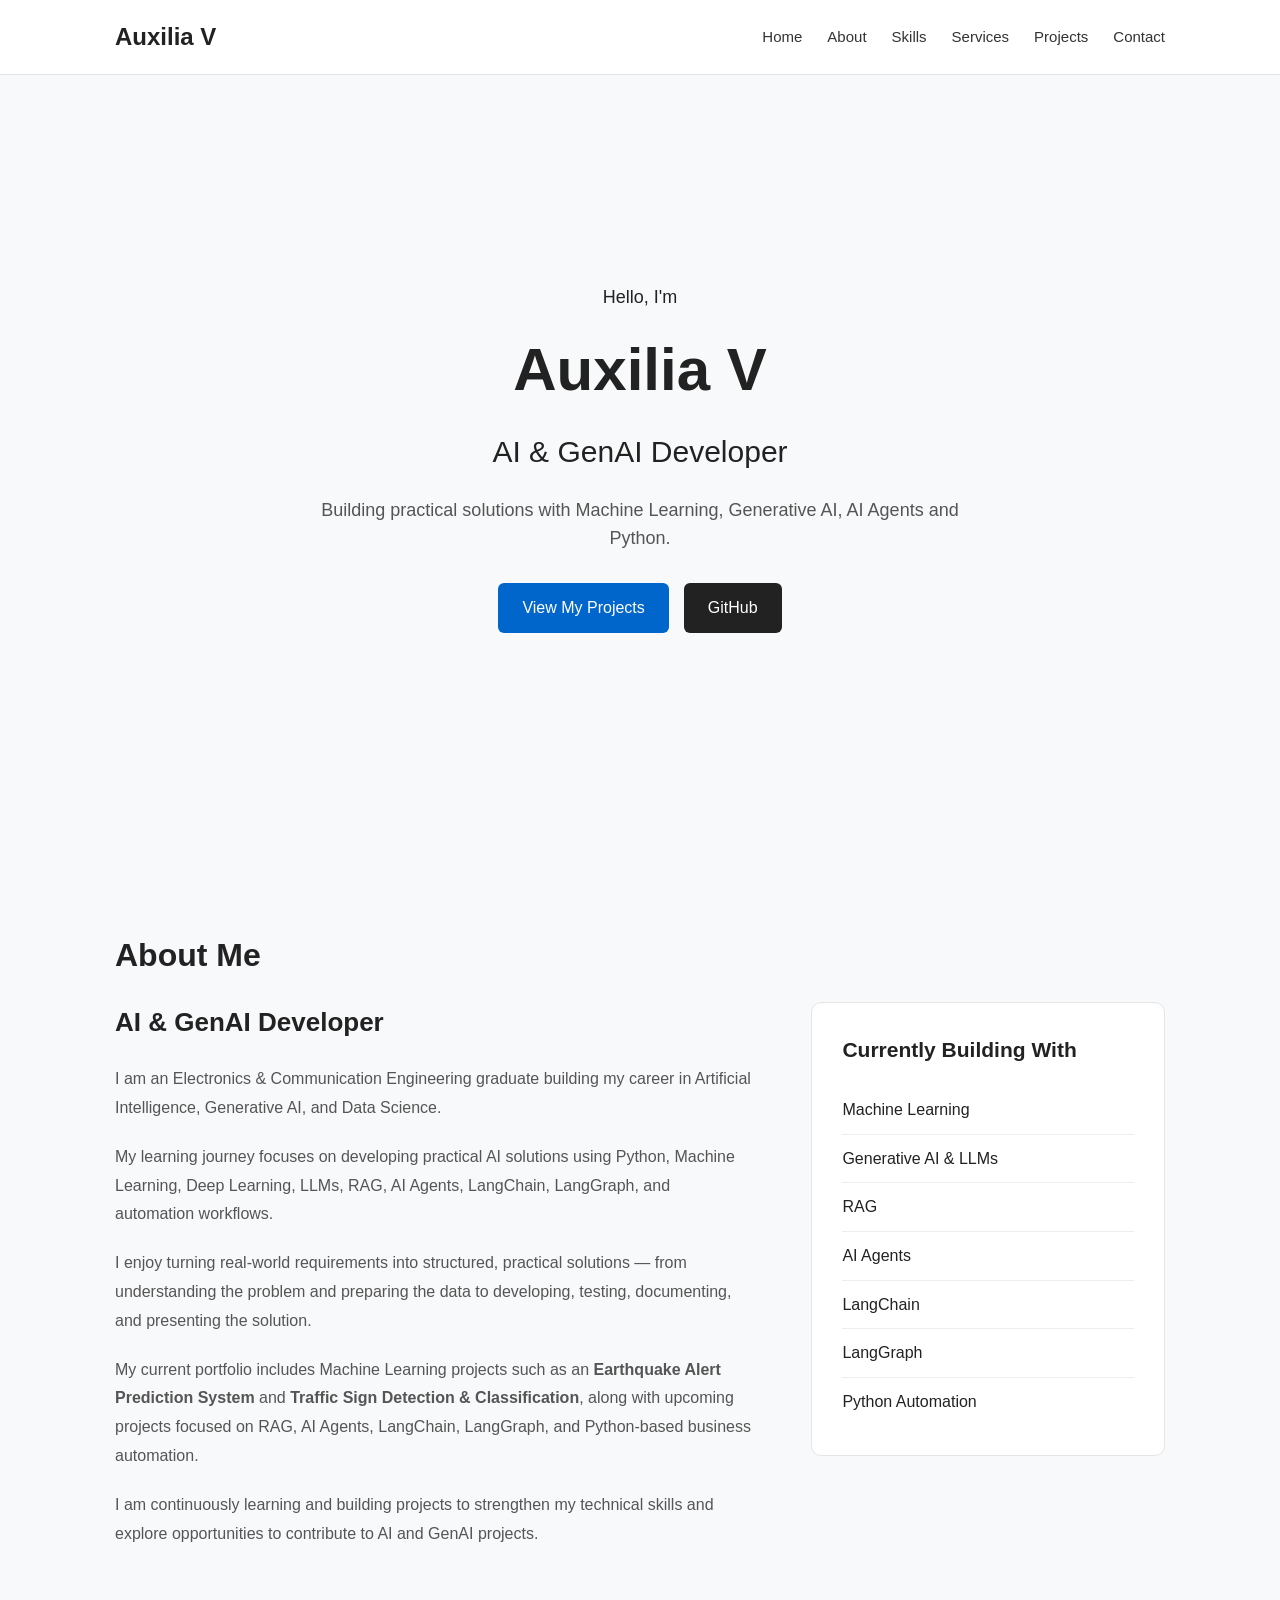
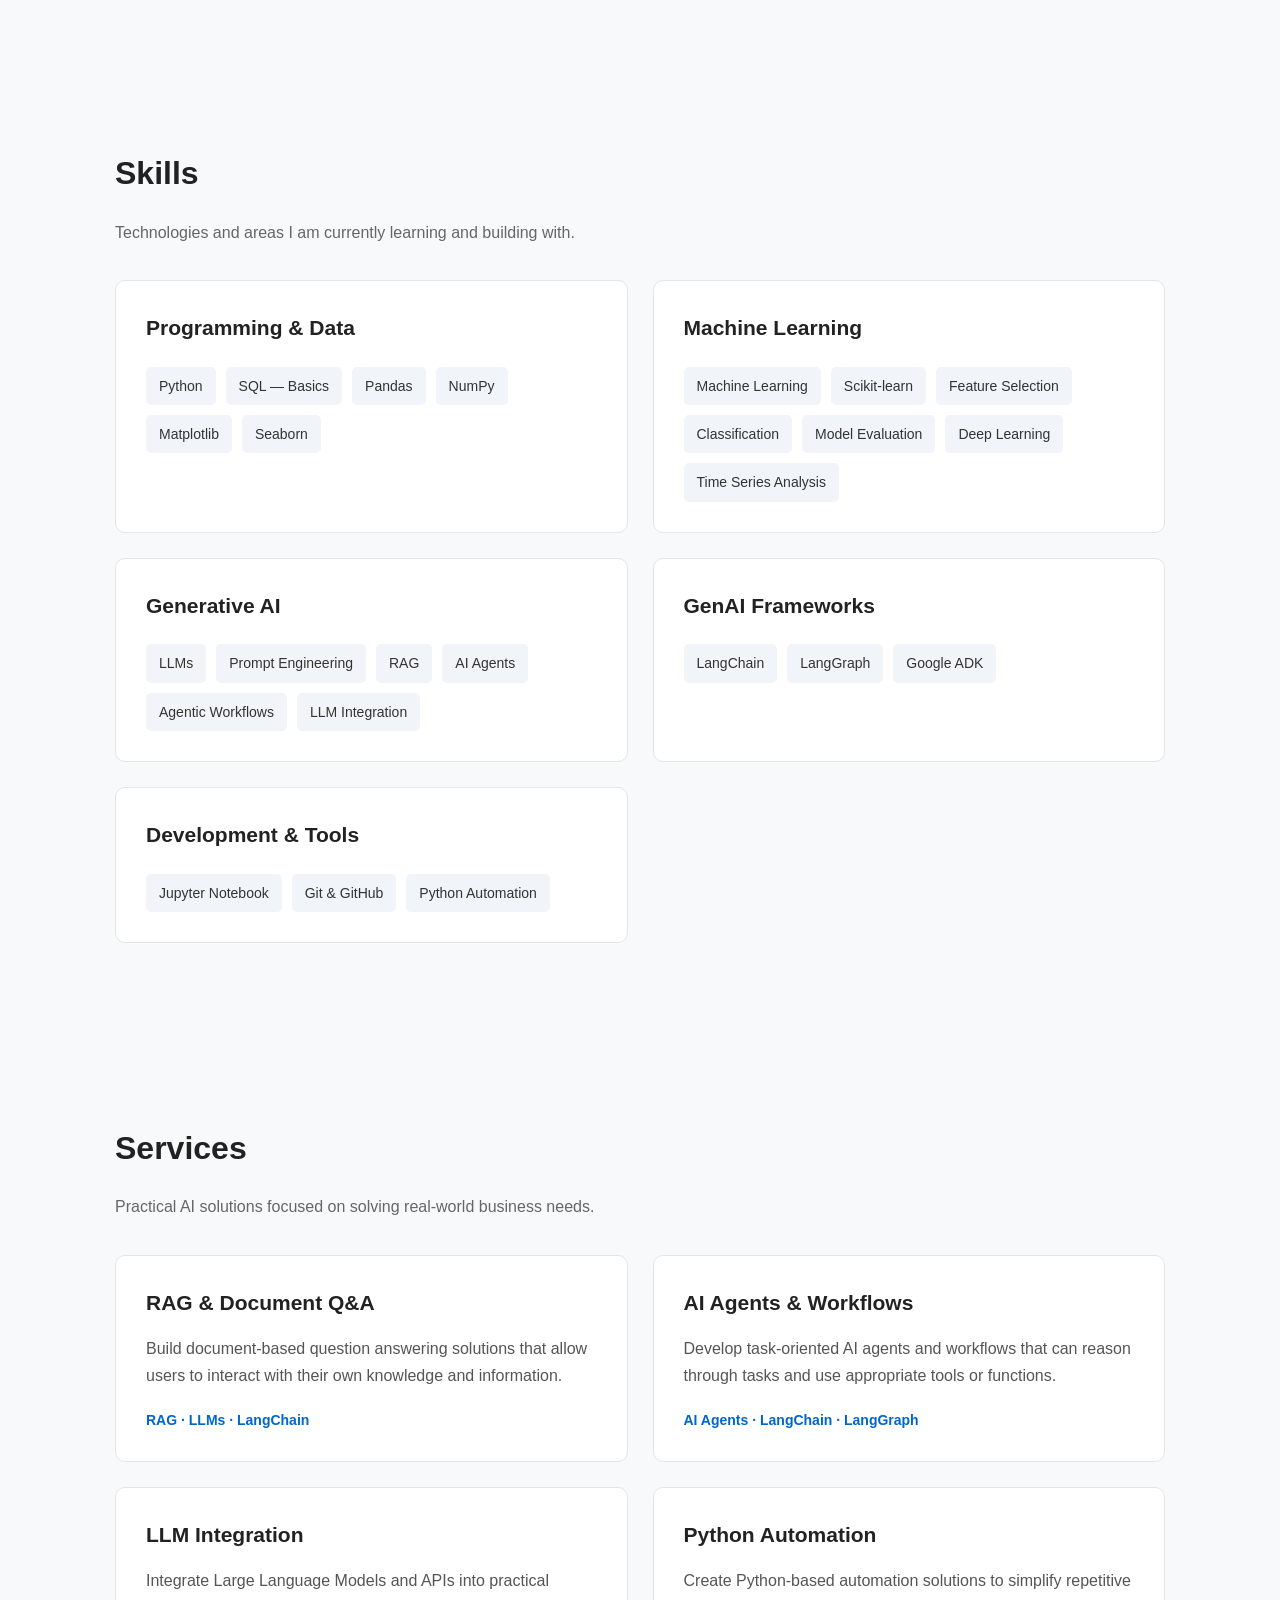
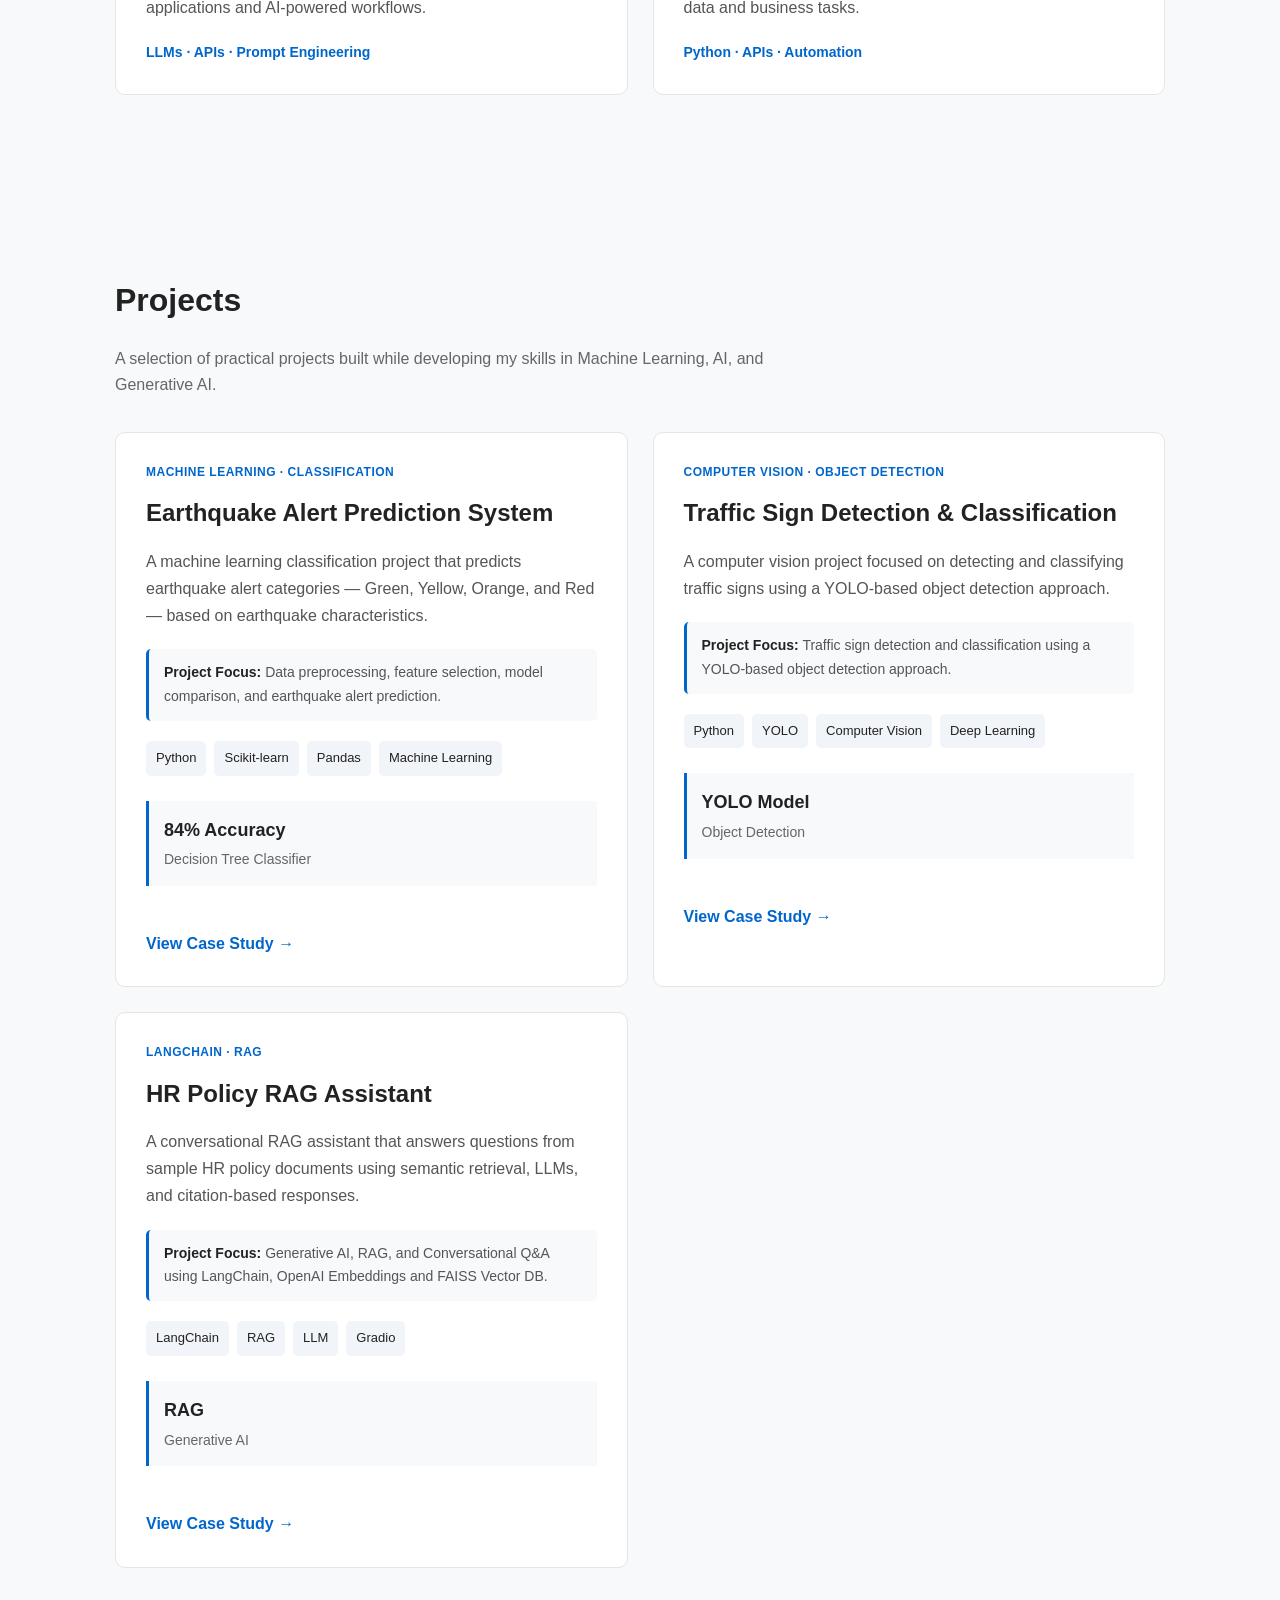
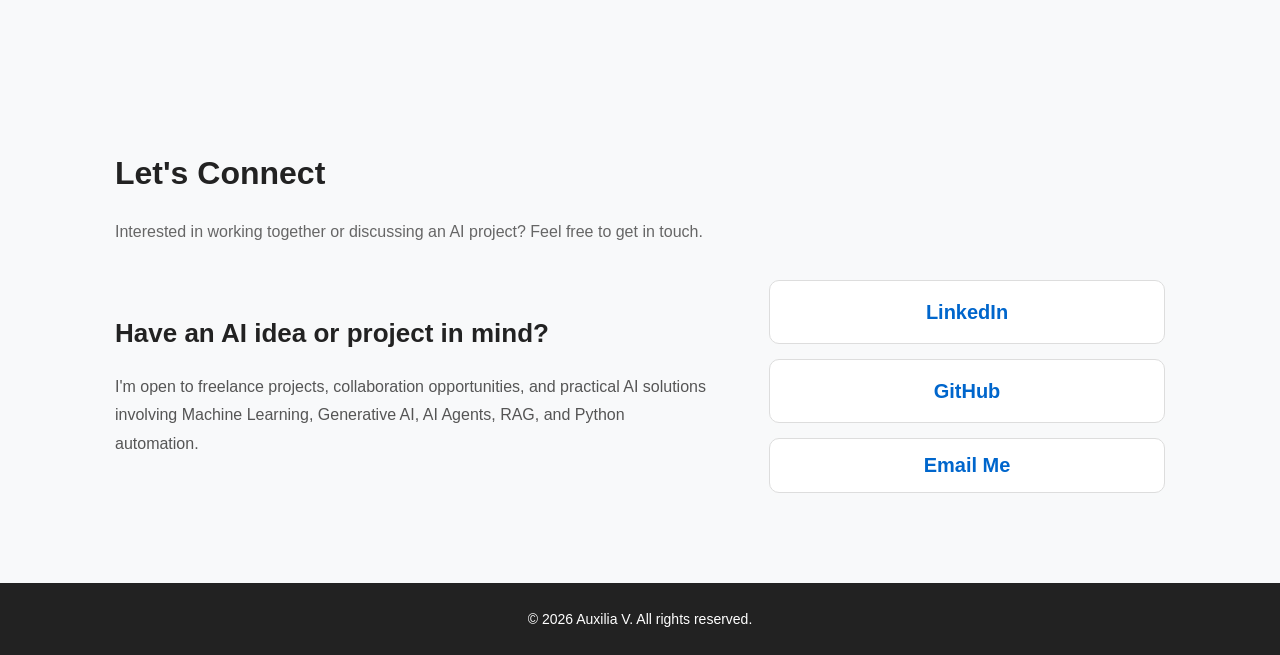
==== commit 055452c3: "Project 3 addition index.html" ====
--- a/index.html
+++ b/index.html
@@ -345,6 +345,51 @@
 
                 <a
                     href="traffic-sign-test.html"
+                    class="project-link">
+                    View Case Study →
+                </a>
+
+            </div>
+
+        </div>
+
+              <!-- HR Policy RAG -->
+        <div class="project-card">
+
+            <div class="project-content">
+
+                <p class="project-type">
+                    LANGCHAIN · RAG
+                </p>
+
+                <h3>HR Policy RAG Assistant</h3>
+
+                <p>
+                    A conversational RAG assistant that answers questions
+                    from sample HR policy documents using semantic retrieval,
+                    LLMs, and citation-based responses.
+                </p>
+              
+              <p class="project-focus">
+                <strong>Project Focus:</strong>
+                Generative AI, RAG, and Conversational Q&A using LangChain,
+                OpenAI Embeddings and FAISS Vector DB.
+              </p>
+
+                <div class="project-tech">
+                    <span>LangChain</span>
+                    <span>RAG</span>
+                    <span>LLM</span>
+                    <span>Gradio</span>
+                </div>
+
+                <div class="project-result">
+                    <strong>RAG</strong>
+                    <span>Generative AI</span>
+                </div>
+
+                <a
+                    href="hr-policy-rag.html"
                     class="project-link">
                     View Case Study →
                 </a>
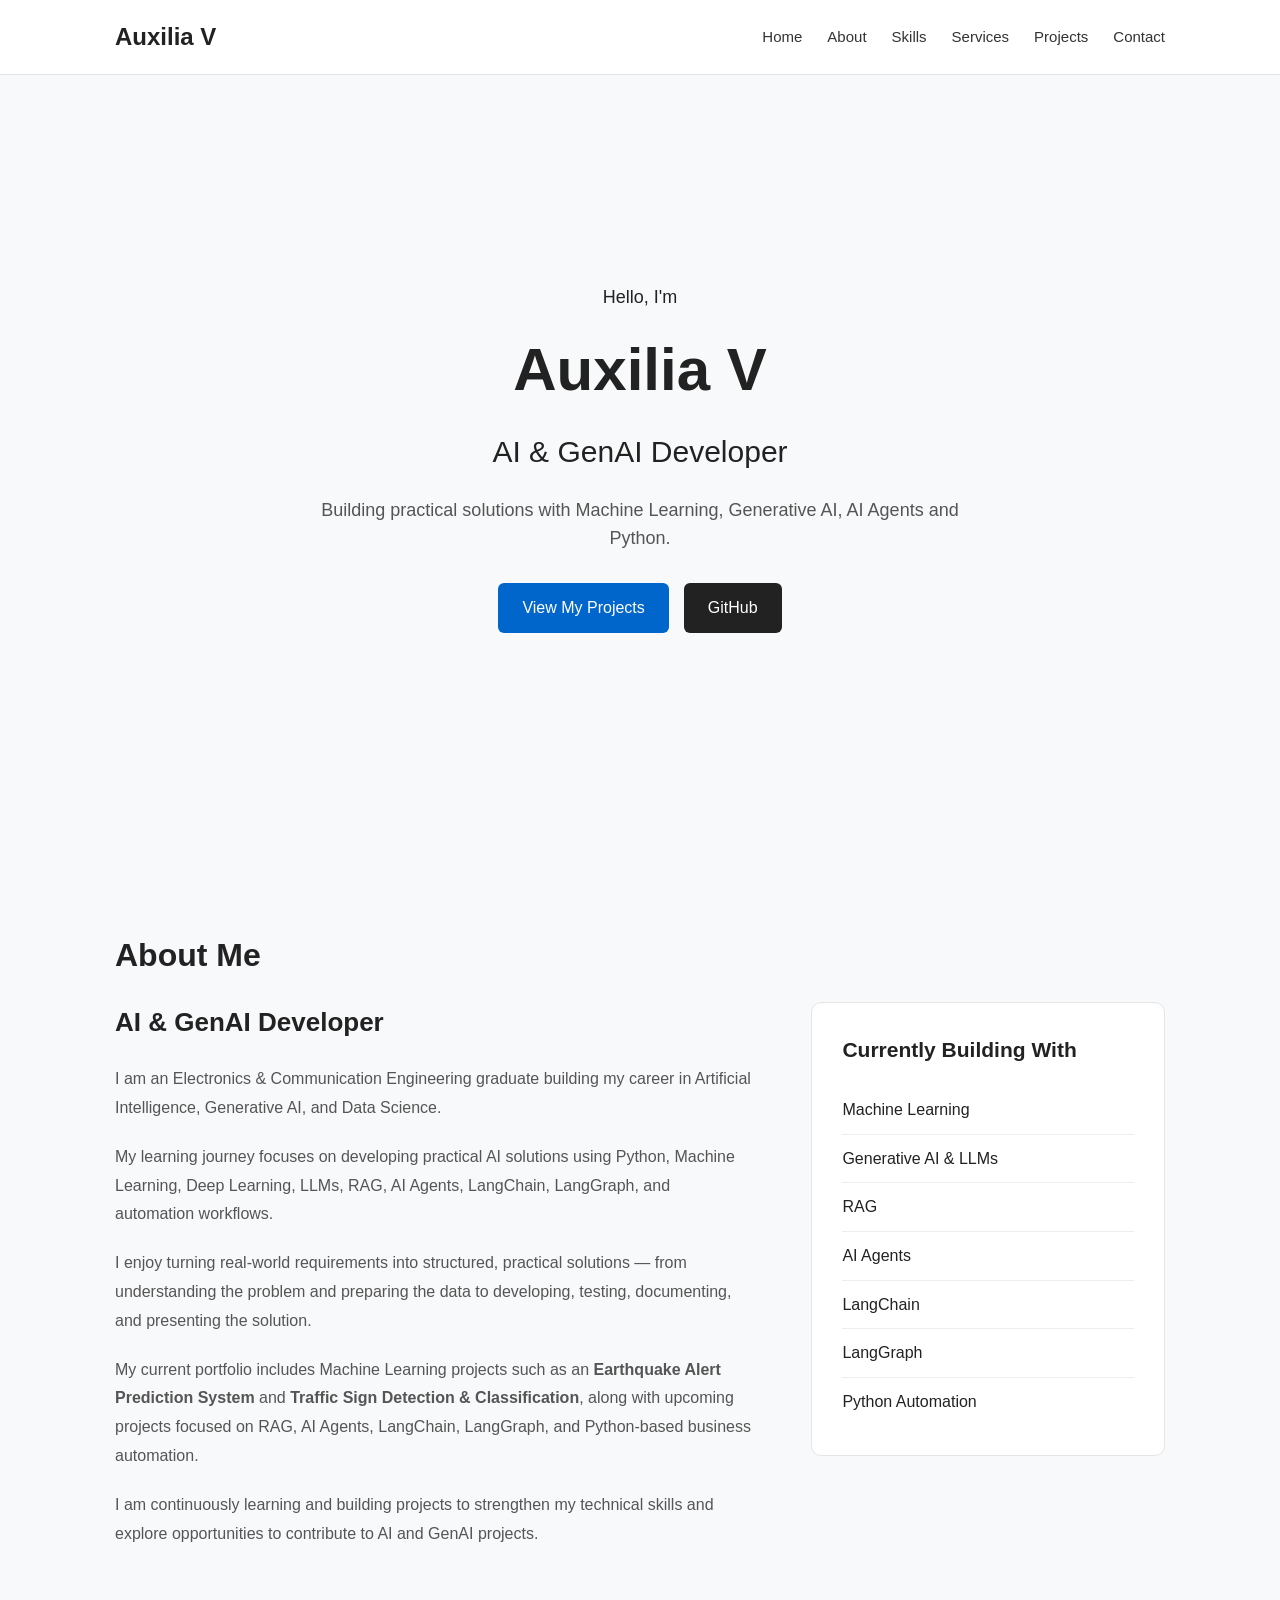
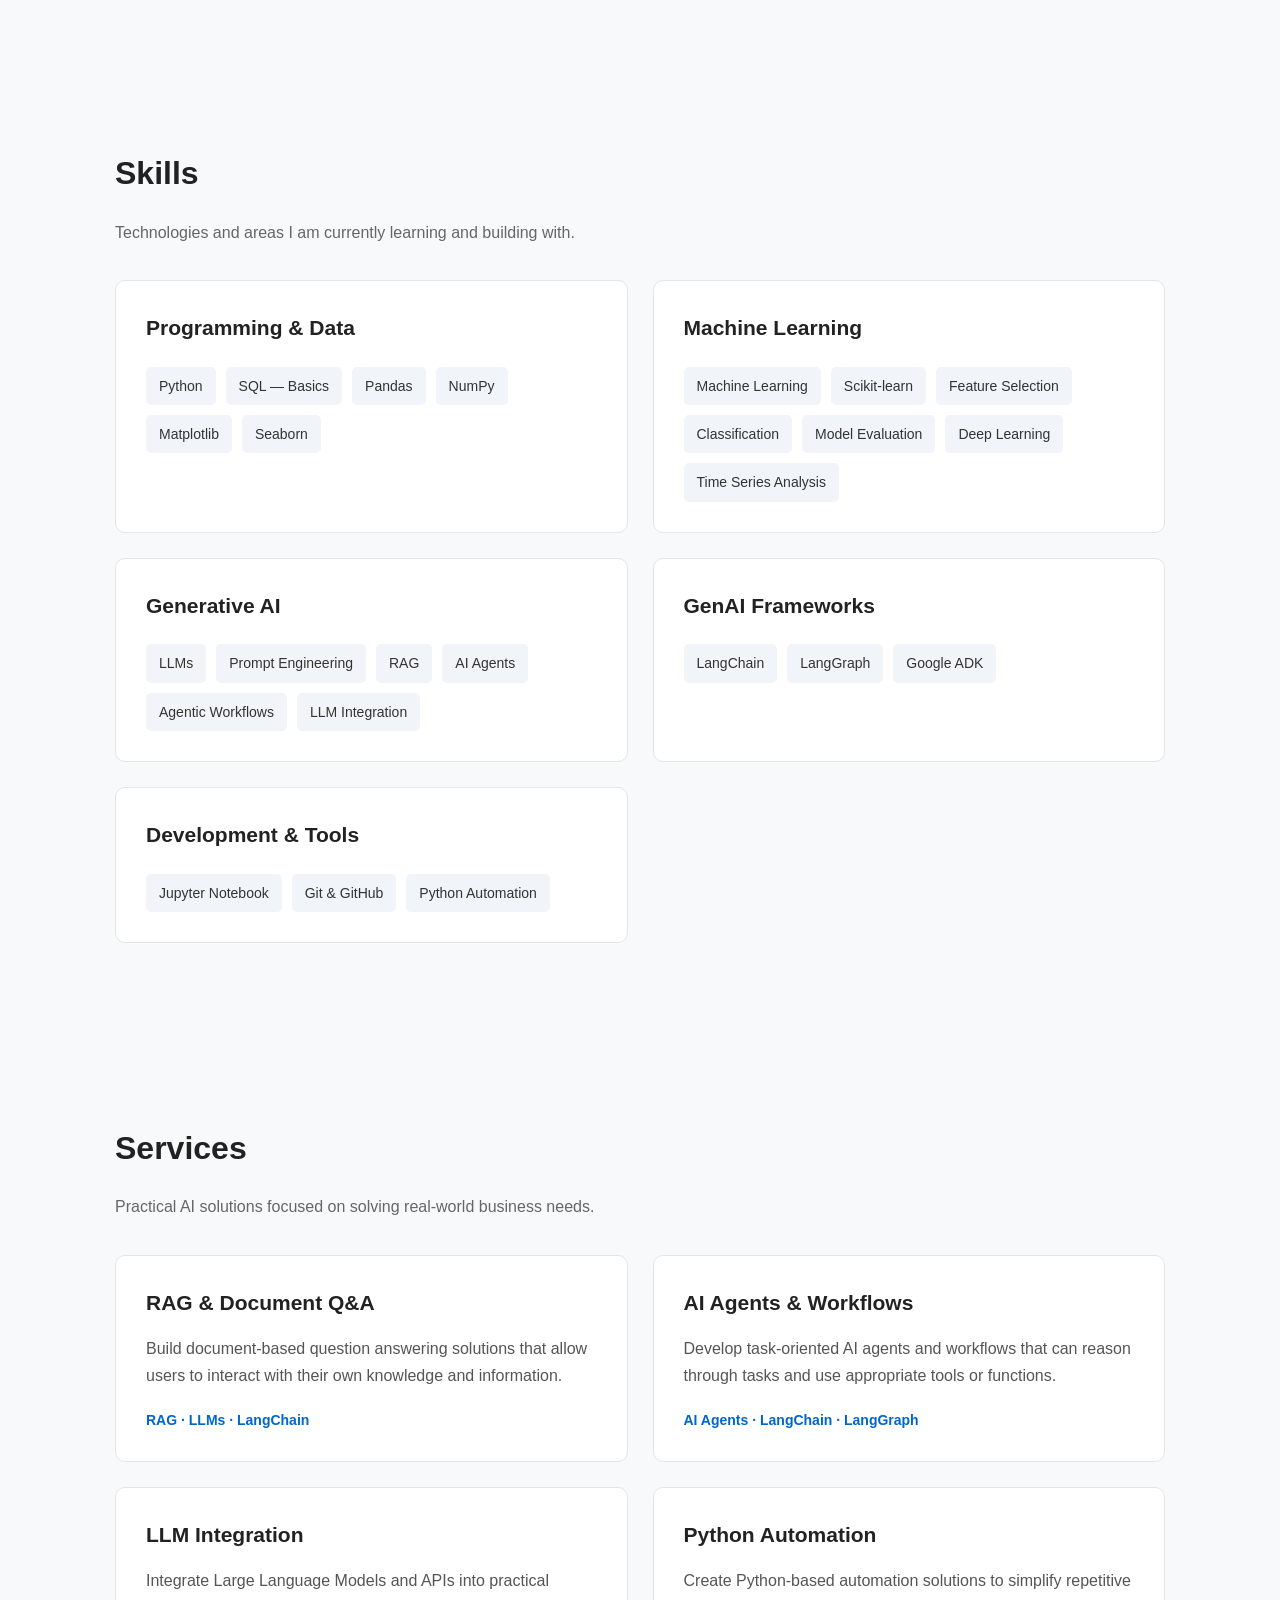
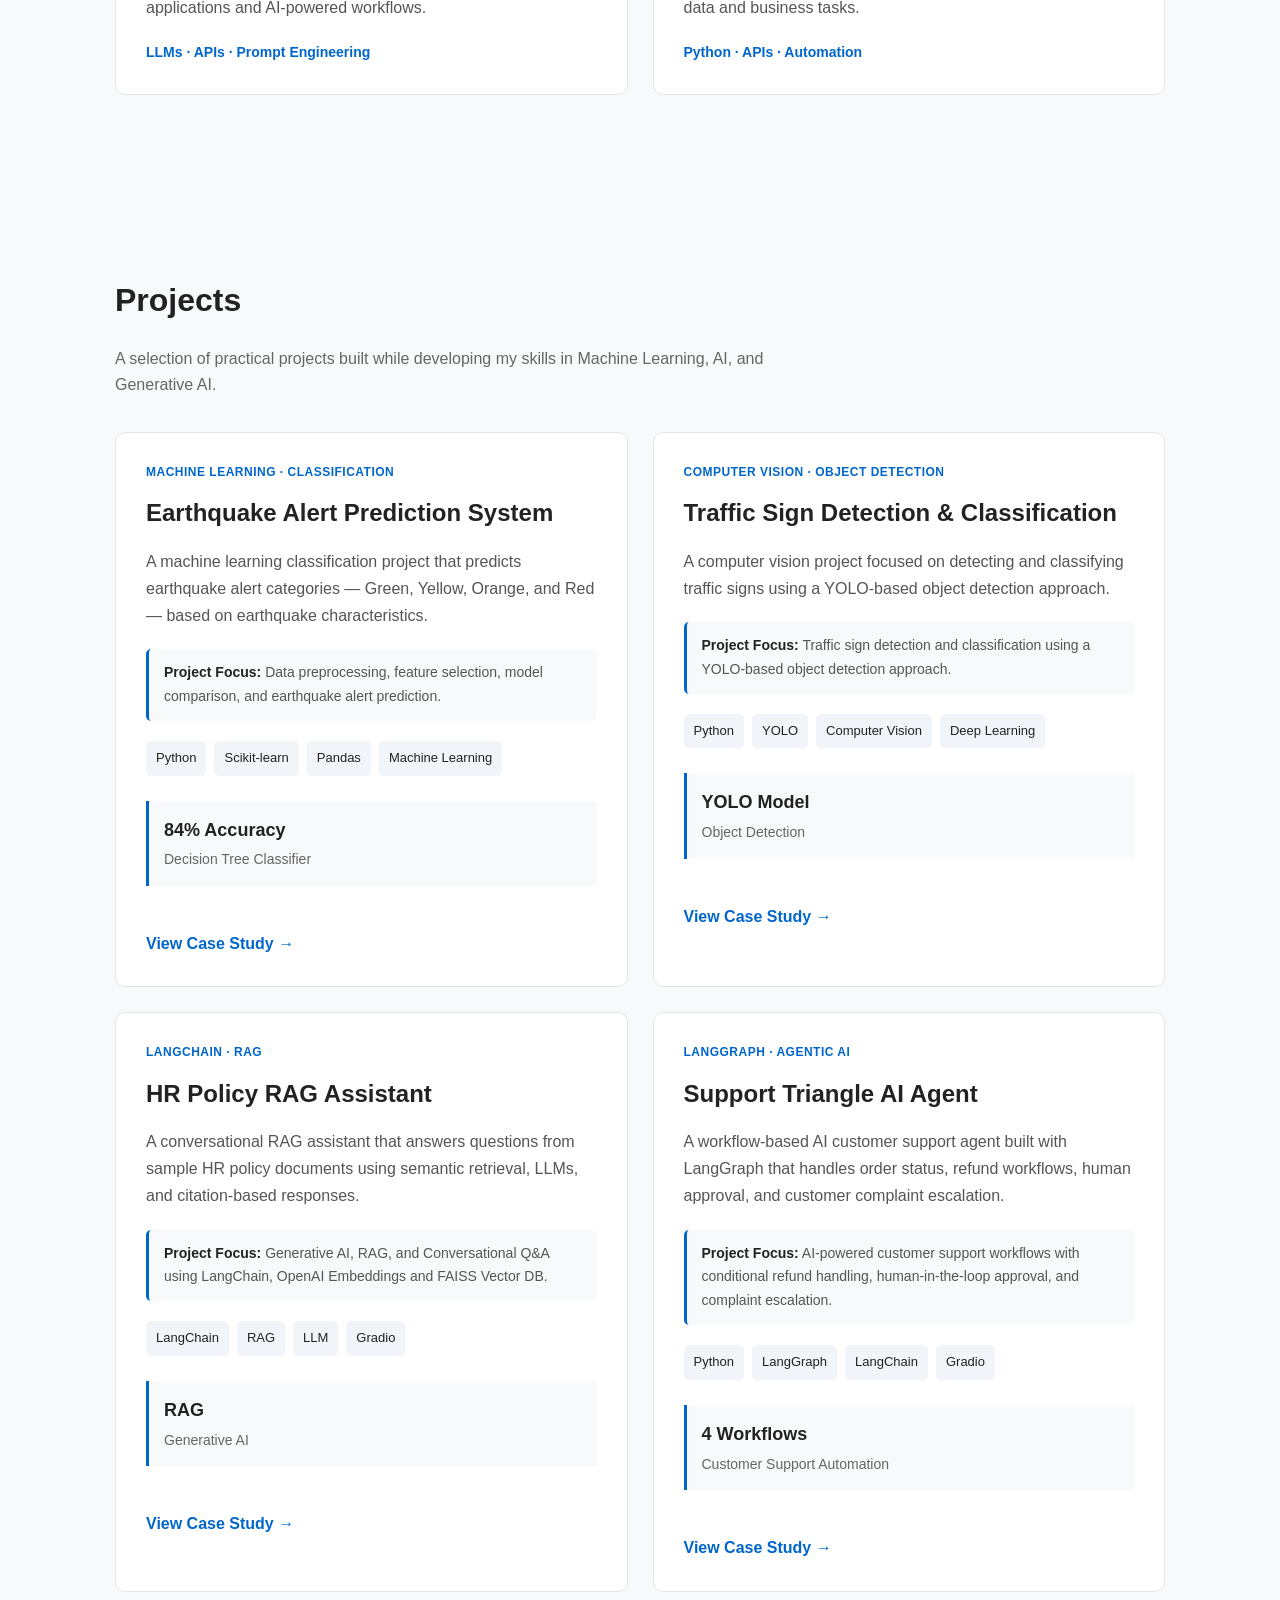
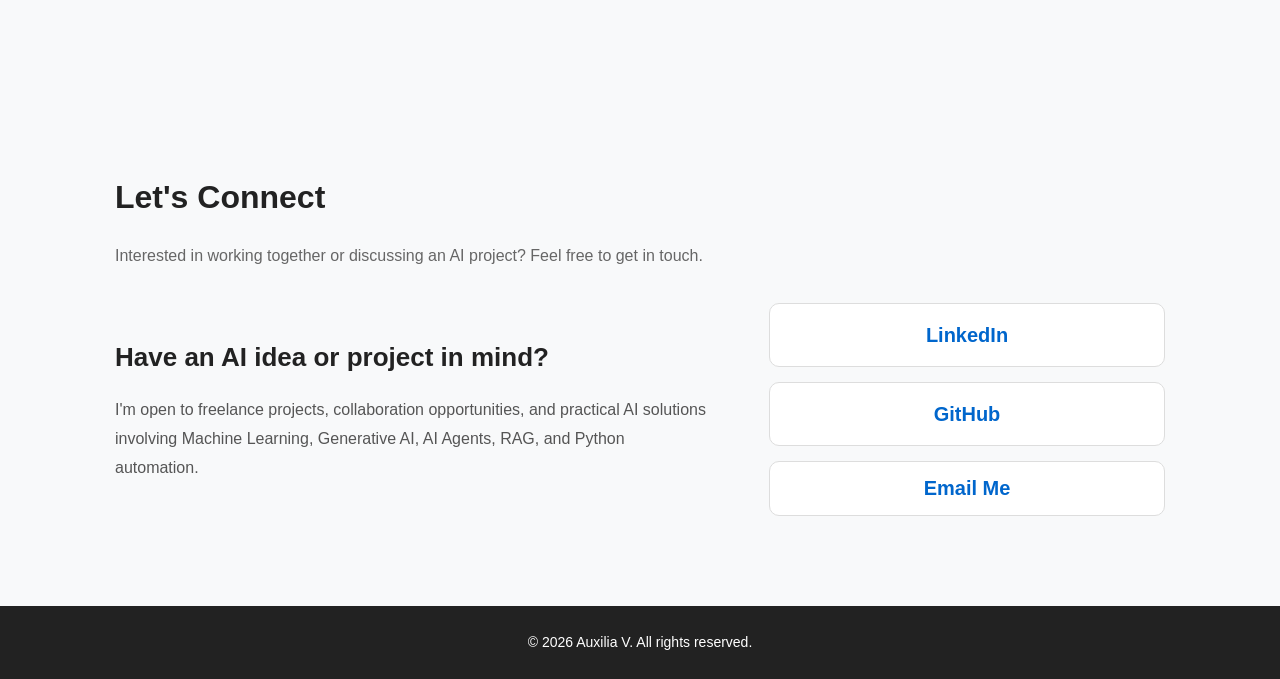
==== commit d9a71e16: "Add Support Triangle AI Agent Card index.html" ====
--- a/index.html
+++ b/index.html
@@ -390,6 +390,52 @@
 
                 <a
                     href="hr-policy-rag.html"
+                    class="project-link">
+                    View Case Study →
+                </a>
+
+            </div>
+
+        </div>
+
+              <!-- Support Triangle AI Agent -->
+        <div class="project-card">
+
+            <div class="project-content">
+
+                <p class="project-type">
+                    LANGGRAPH  · AGENTIC AI 
+                </p>
+
+                <h3>Support Triangle AI Agent</h3>
+
+                <p>
+                    A workflow-based AI customer support agent built with
+                    LangGraph that handles order status, refund workflows,
+                    human approval, and customer complaint escalation.
+                </p>
+
+              <p class="project-focus">
+                <strong>Project Focus:</strong>
+                AI-powered customer support workflows with conditional
+                refund handling, human-in-the-loop approval, and
+                complaint escalation.
+              </p>
+
+                <div class="project-tech">
+                    <span>Python</span>
+                    <span>LangGraph</span>
+                    <span>LangChain</span>
+                    <span>Gradio</span>
+                </div>
+
+                <div class="project-result">
+                    <strong>4 Workflows</strong>
+                    <span>Customer Support Automation</span>
+                </div>
+
+                <a
+                    href="support-triangle.html"
                     class="project-link">
                     View Case Study →
                 </a>
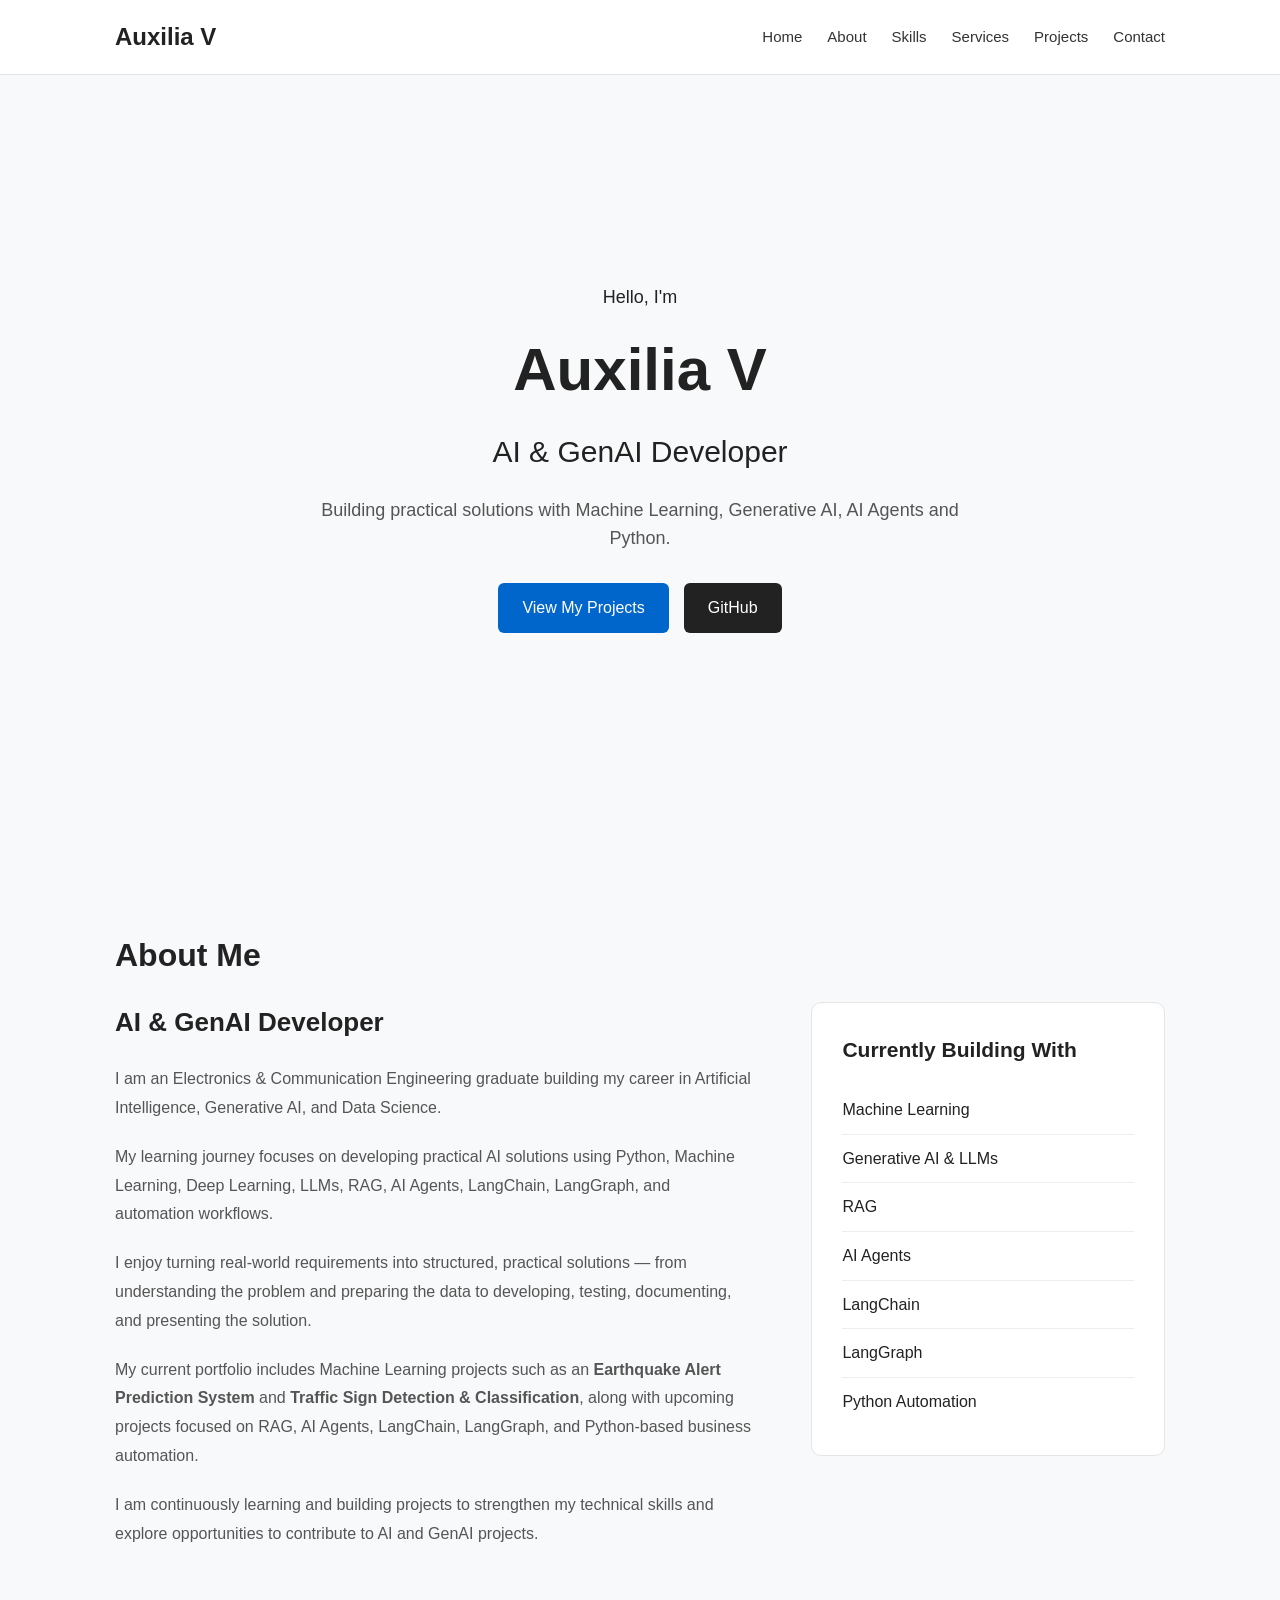
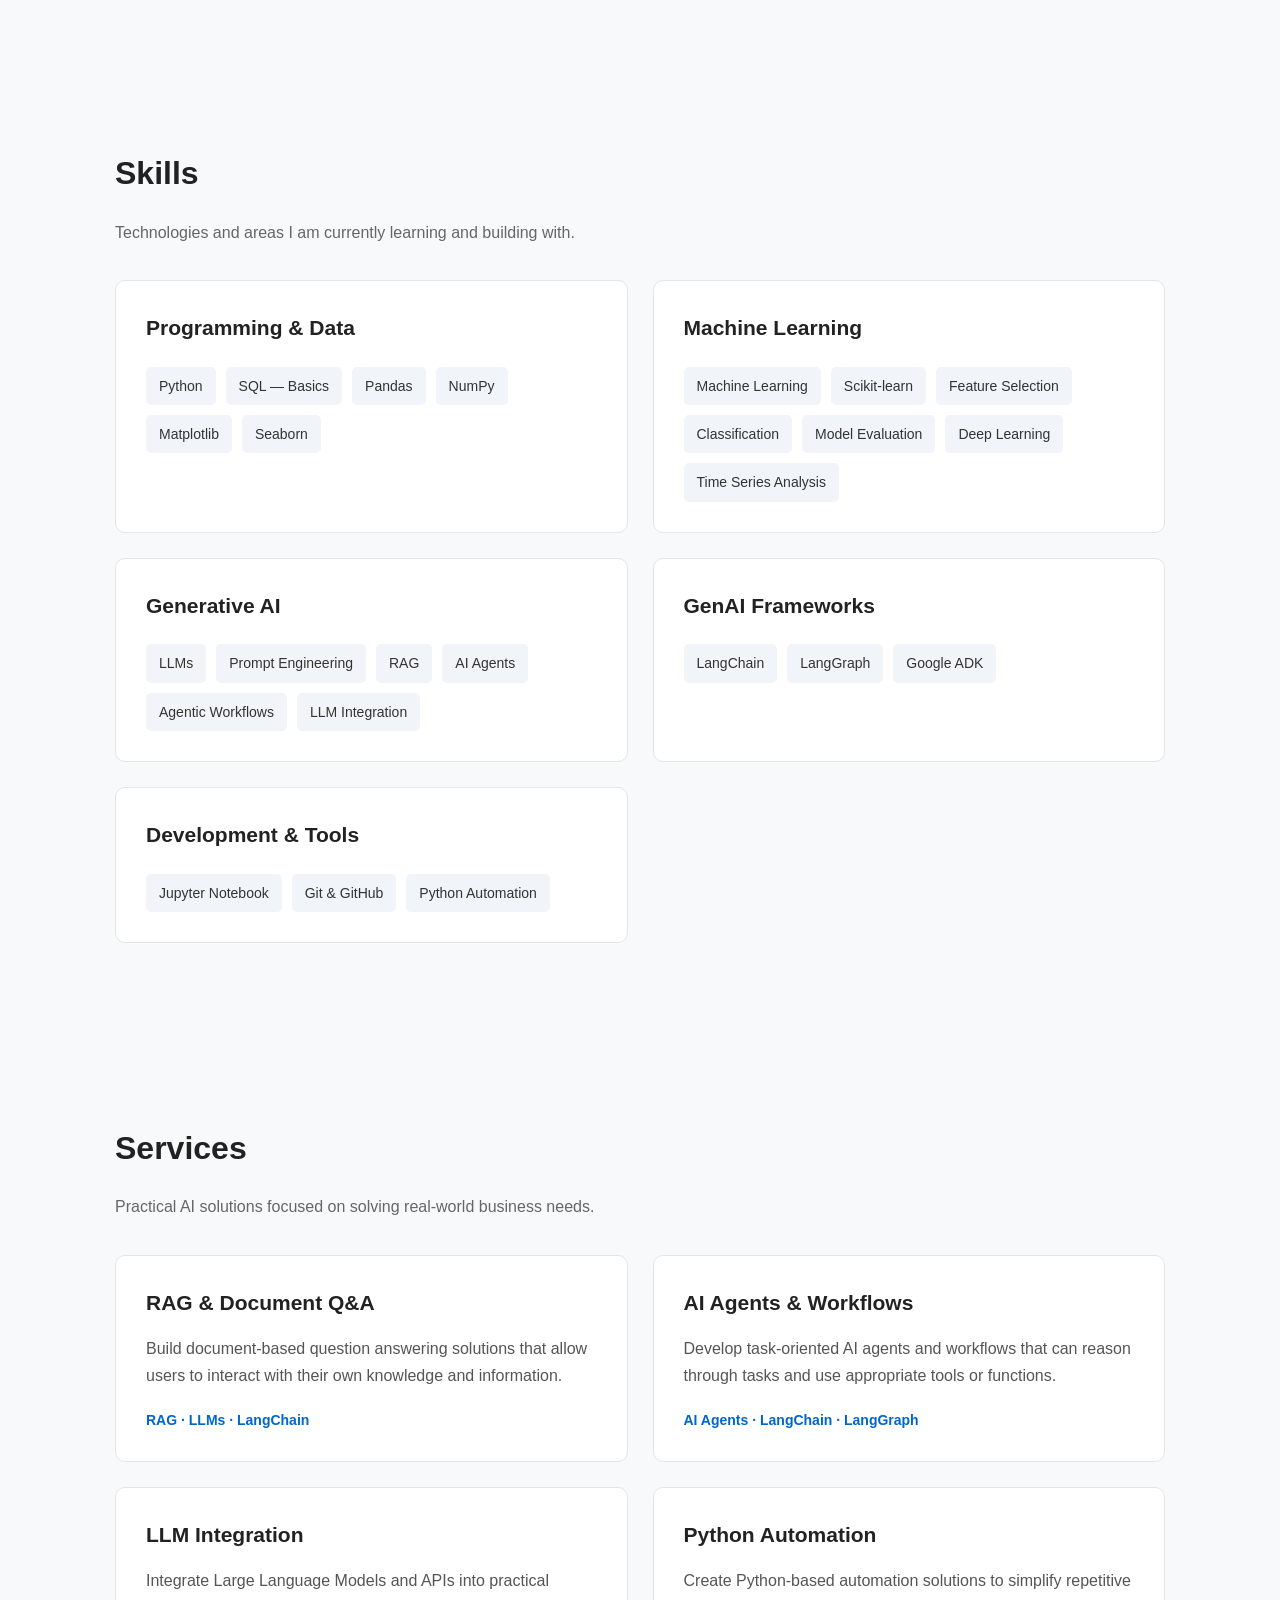
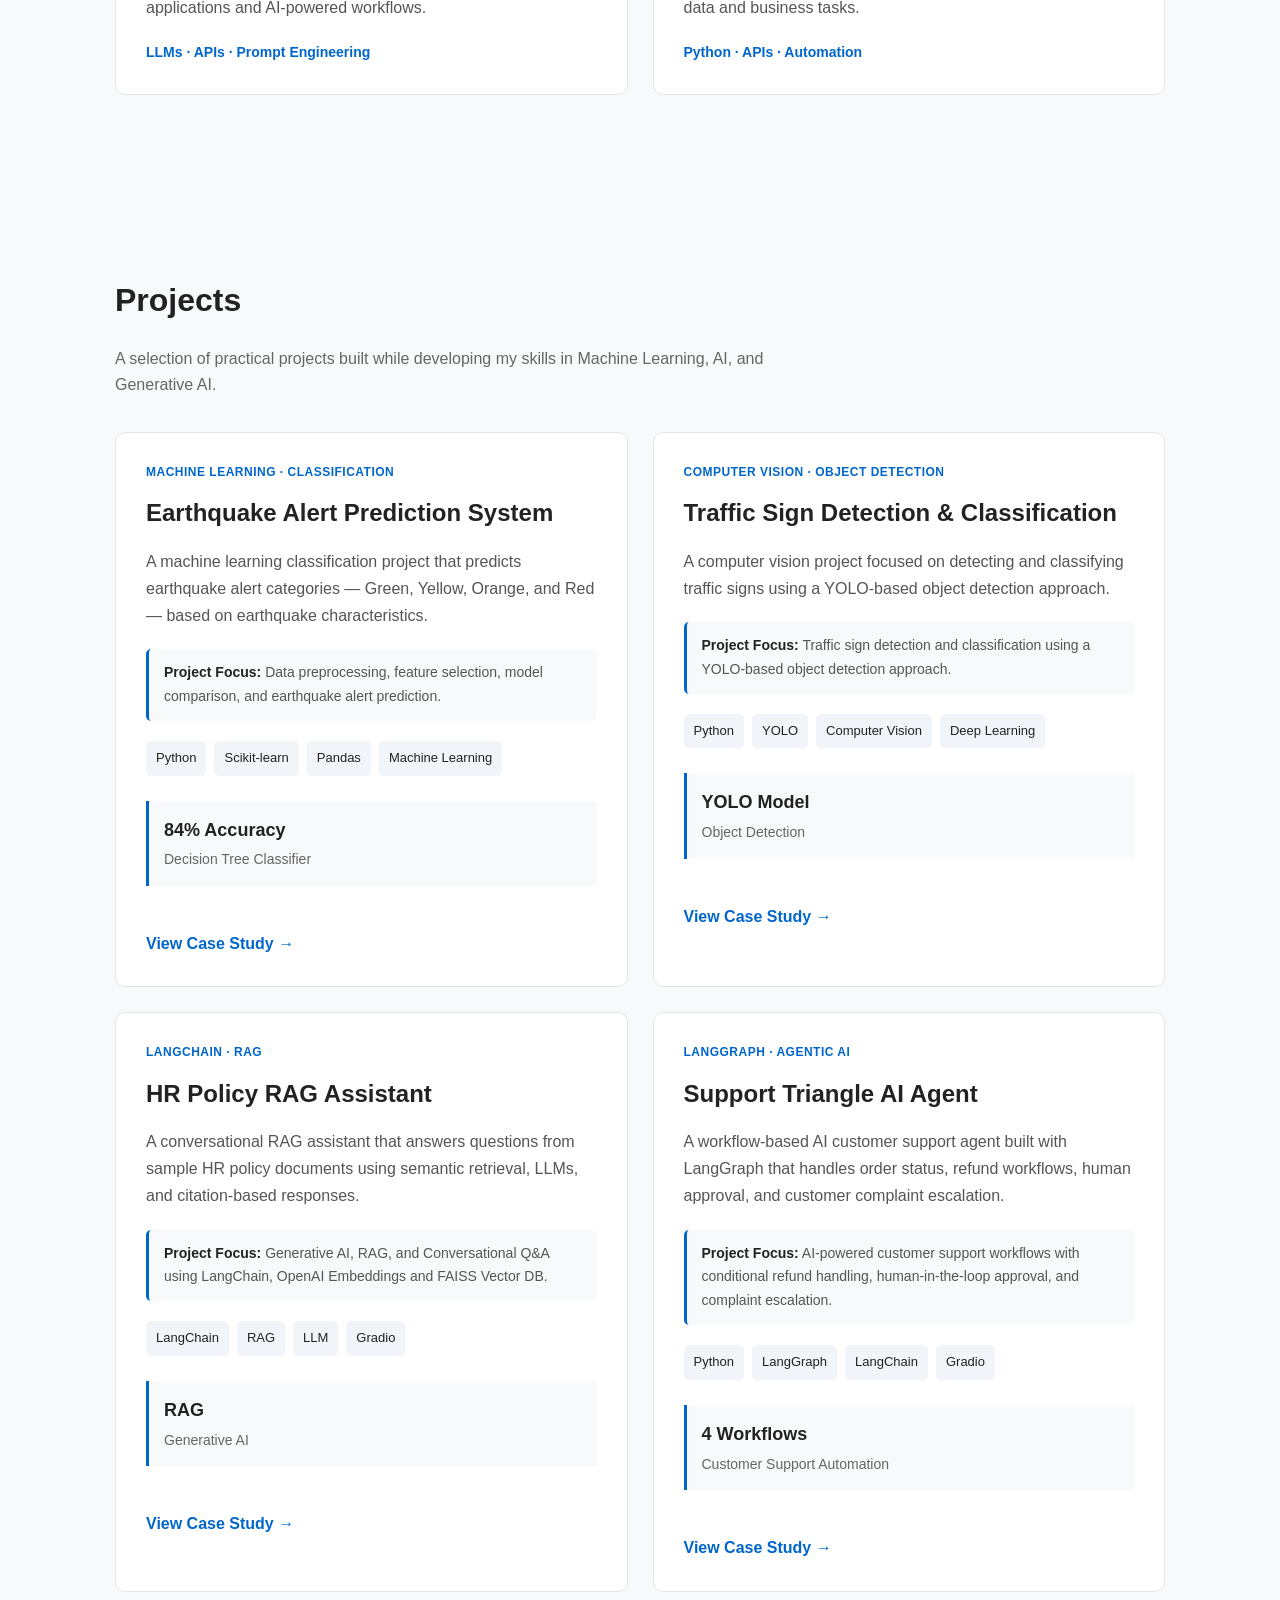
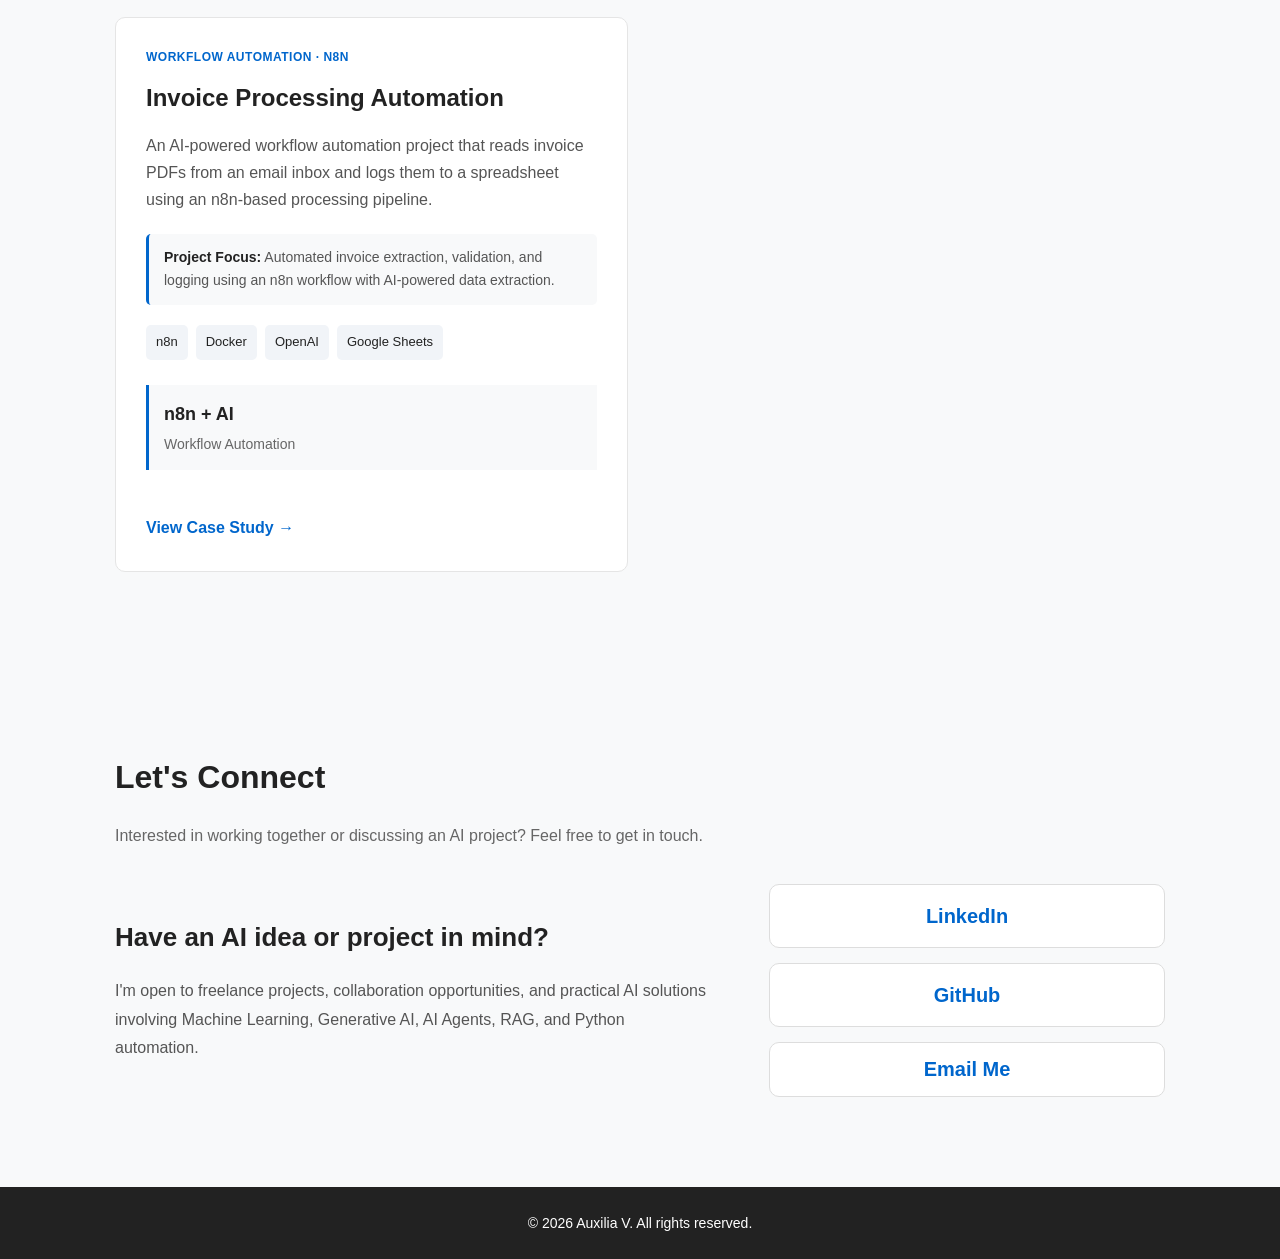
==== commit 3174279d: "Update index.html" ====
--- a/index.html
+++ b/index.html
@@ -436,6 +436,50 @@
 
                 <a
                     href="support-triangle.html"
+                    class="project-link">
+                    View Case Study →
+                </a>
+
+            </div>
+
+        </div>
+      <!-- Invoice Processing Automation Project -->
+        <div class="project-card">
+
+            <div class="project-content">
+
+                <p class="project-type">
+                    WORKFLOW AUTOMATION · N8N
+                </p>
+
+                <h3>Invoice Processing Automation</h3>
+
+                <p>
+                    An AI-powered workflow automation project that reads
+                    invoice PDFs from an email inbox and logs them to a
+                    spreadsheet using an n8n-based processing pipeline.
+                </p>
+
+              <p class="project-focus">
+                <strong>Project Focus:</strong>
+                Automated invoice extraction, validation, and logging
+                using an n8n workflow with AI-powered data extraction.
+              </p>
+
+                <div class="project-tech">
+                    <span>n8n</span>
+                    <span>Docker</span>
+                    <span>OpenAI</span>
+                    <span>Google Sheets</span>
+                </div>
+
+                <div class="project-result">
+                    <strong>n8n + AI</strong>
+                    <span>Workflow Automation</span>
+                </div>
+
+                <a
+                    href="invoice-automation.html"
                     class="project-link">
                     View Case Study →
                 </a>
